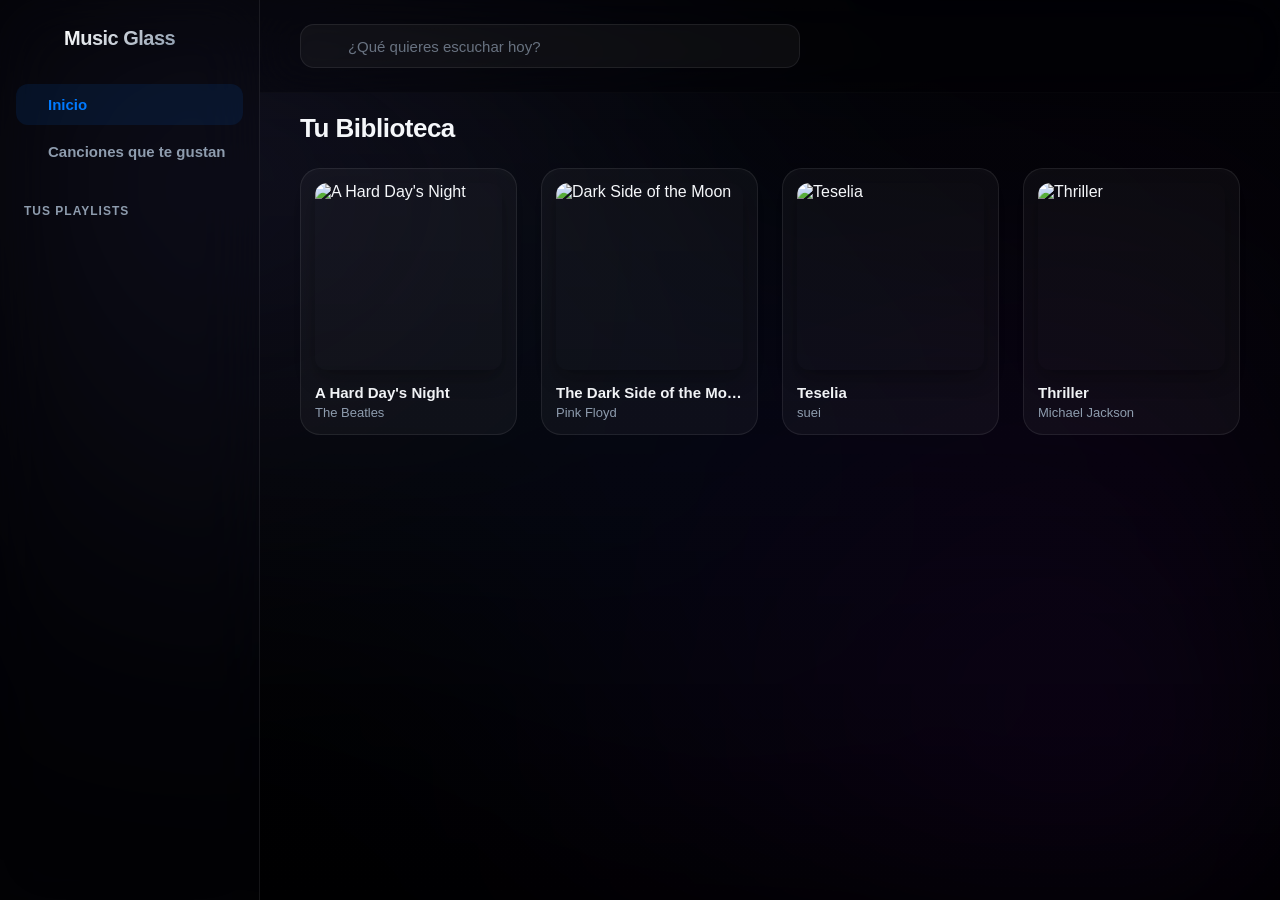
==== reproductor_musica-main/reproductor de musica/index.html @ 0da64d21 "Add files via upload" ====
<!DOCTYPE html>
<html lang="es">
<head>
    <meta charset="UTF-8">
    <meta name="viewport" content="width=device-width, initial-scale=1.0">
    <title>Music Glass - Premium Inmersive Player</title>
    <link rel="stylesheet" href="style.css">
    <script src="https://unpkg.com/lucide@latest"></script>
</head>
<body>

    <div class="mesh-background"></div>

    <div class="app-container">
        
        <aside class="sidebar-left" id="sidebarLeft">
            <div class="sidebar-brand">
                <i data-lucide="disc" class="brand-logo"></i>
                <span class="brand-name">Music Glass</span>
            </div>

            <nav class="sidebar-menu">
                <button class="menu-item active" id="navHome">
                    <i data-lucide="home"></i> <span>Inicio</span>
                </button>
                <button class="menu-item" id="navFavorites">
                    <i data-lucide="heart" class="heart-icon-fixed"></i> <span>Canciones que te gustan</span>
                </button>
            </nav>

            <div class="sidebar-playlists">
                <div class="playlists-header">
                    <span>Tus Playlists</span>
                    <button id="btnCreatePlaylist" title="Crear nueva playlist">
                        <i data-lucide="plus"></i>
                    </button>
                </div>
                <div class="playlists-scroll" id="playlistsDynamicContainer">
                    </div>
            </div>
        </aside>

        <div class="main-content">
            
            <header class="global-header" id="globalHeader">
                <div class="search-container">
                    <i data-lucide="search" class="search-icon"></i>
                    <input type="text" id="globalSearch" placeholder="¿Qué quieres escuchar hoy?" autocomplete="off">
                </div>
            </header>

            <main class="content-wrapper" id="mainLibrary">
                <section class="section-container">
                    <h2 class="section-title">Tu Biblioteca</h2>
                    
                    <div class="album-grid" id="albumGrid">
                        
                        <article class="album-card" onclick="openAlbumView(0)">
                            <div class="card-media-wrapper">
                                <div class="card-media">
                                    <img src="https://i.ytimg.com/vi/5en2JMLA8Z0/maxresdefault.jpg" alt="A Hard Day's Night">
                                    <div class="play-hint"><i data-lucide="play"></i></div>
                                </div>
                                <div class="card-reflection"></div>
                            </div>
                            <div class="card-info">
                                <h3>A Hard Day's Night</h3>
                                <p>The Beatles</p>
                            </div>
                        </article>

                        <article class="album-card" onclick="openAlbumView(1)">
                            <div class="card-media-wrapper">
                                <div class="card-media">
                                    <img src="https://upload.wikimedia.org/wikipedia/en/3/3b/Dark_Side_of_the_Moon.png" alt="Dark Side of the Moon">
                                    <div class="play-hint"><i data-lucide="play"></i></div>
                                </div>
                                <div class="card-reflection"></div>
                            </div>
                            <div class="card-info">
                                <h3>The Dark Side of the Moon</h3>
                                <p>Pink Floyd</p>
                            </div>
                        </article>

                        <article class="album-card" onclick="openAlbumView(2)">
                            <div class="card-media-wrapper">
                                <div class="card-media">
                                    <img src="https://encrypted-tbn0.gstatic.com/images?q=tbn:ANd9GcSshQdcG--1OpDBbvgkGDbICgjP2pIeMGhQ7g&s" alt="Teselia">
                                    <div class="play-hint"><i data-lucide="play"></i></div>
                                </div>
                                <div class="card-reflection"></div>
                            </div>
                            <div class="card-info">
                                <h3>Teselia</h3>
                                <p>suei</p>
                            </div>
                        </article>

                        <article class="album-card" onclick="openAlbumView(3)">
                            <div class="card-media-wrapper">
                                <div class="card-media">
                                    <img src="https://upload.wikimedia.org/wikipedia/en/5/55/Michael_Jackson_-_Thriller.png" alt="Thriller">
                                    <div class="play-hint"><i data-lucide="play"></i></div>
                                </div>
                                <div class="card-reflection"></div>
                            </div>
                            <div class="card-info">
                                <h3>Thriller</h3>
                                <p>Michael Jackson</p>
                            </div>
                        </article>

                    </div>
                </section>
            </main>

            <main class="content-wrapper hidden" id="albumDetailView">
                <button class="back-btn" onclick="closeAlbumView()">
                    <i data-lucide="arrow-left"></i> Volver
                </button>
                
                <section class="album-header-detail">
                    <div class="detail-cover-wrapper">
                        <img id="detailAlbumCover" src="" alt="Album Cover">
                    </div>
                    <div class="album-header-text">
                        <h1 id="detailAlbumTitle">Título del Contenedor</h1>
                        <p id="detailAlbumArtist">Artista o Creador</p>
                    </div>
                </section>

                <section class="tracklist-container">
                    <div class="tracklist-header">
                        <span>#</span>
                        <span>Título</span>
                        <span class="header-album-column">Álbum</span>
                        <span><i data-lucide="clock"></i></span>
                        <span></span> </div>
                    <div id="tracksDynamicList"></div>
                </section>
            </main>

        </div>
    </div>

    <div id="contextMenuContainer" class="context-menu hidden">
        <button class="context-option" id="ctxAddToQueue">
            <i data-lucide="list-music"></i> Agregar a la Cola
        </button>
        <div class="context-divider"></div>
        <div class="context-submenu-title">Añadir a Playlist:</div>
        <div id="ctxPlaylistsList" class="context-playlists-list">
            </div>
    </div>

    <div id="miniPlayer" class="mini-player hidden" onclick="expandFullPlayer()">
        <div class="mini-player-content">
            <img id="miniCover" src="" alt="Cover Mini">
            <div class="mini-metadata">
                <h4 id="miniTitle">Canción</h4>
                <p id="miniArtist">Artista</p>
            </div>
            <div class="mini-controls" onclick="event.stopPropagation()">
                <button class="btn-mini-play" id="btnMiniPlay"><i data-lucide="play"></i></button>
            </div>
        </div>
        <div class="mini-progress-bar">
            <div id="miniProgressFill" class="mini-progress-fill"></div>
        </div>
    </div>

    <section id="playerOverlay" class="player-overlay hidden">
        
        <div class="player-top-bar">
            <button class="minimize-btn" onclick="minimizeFullPlayer()" title="Minimizar">
                <i data-lucide="chevron-down"></i>
            </button>
            <span class="player-view-indicator">Reproduciendo ahora</span>
            <button class="toggle-queue-btn" id="btnToggleQueueSidebar" title="Ver / Ocultar Cola">
                <i data-lucide="list-video"></i>
            </button>
        </div>

        <div class="player-layout">
            
            <div class="player-visual">
                <div class="main-cover-wrapper">
                    <img id="currentCover" src="" alt="Album Art">
                </div>
            </div>

            <div class="player-controls-container">
                <div class="track-metadata">
                    <div class="metadata-text">
                        <h1 id="currentTitle">Título de la canción</h1>
                        <p id="currentArtist">Nombre del Artista</p>
                    </div>
                    <button class="btn-heart-favorite" id="btnMainFavorite" title="Me gusta">
                        <i data-lucide="heart"></i>
                    </button>
                </div>

                <div class="timeline-container-premium">
                    <input type="range" id="timelineScrubber" class="timeline-scrubber-premium" min="0" max="100" value="0">
                    <div class="progress-bar-rail">
                        <div class="progress-bar-fill" id="premiumProgressFill"></div>
                    </div>
                </div>

                <div class="time-stamps">
                    <span id="timeCurrent">0:00</span>
                    <span id="timeTotal">0:00</span>
                </div>

                <div class="main-controls">
                    <button id="btnShuffle" class="btn-icon" title="Aleatorio"><i data-lucide="shuffle"></i></button>
                    <button id="btnPrev" class="btn-icon" title="Anterior"><i data-lucide="skip-back"></i></button>
                    <button id="btnMainPlay" class="btn-play-large" title="Reproducir / Pausar"><i data-lucide="play"></i></button>
                    <button id="btnNext" class="btn-icon" title="Siguiente"><i data-lucide="skip-forward"></i></button>
                    <button id="btnRepeat" class="btn-icon" title="Repetir"><i data-lucide="repeat"></i></button>
                </div>

                <div class="volume-group">
                    <i data-lucide="volume-2" class="vol-icon"></i>
                    <div class="vol-slider-wrapper">
                        <input type="range" id="volSlider" class="vol-slider" min="0" max="100" value="80">
                    </div>
                </div>
            </div>

            <aside class="queue-sidebar" id="queueSidebar">
                <div class="queue-panel">
                    <h3>A continuación</h3>
                    <div id="queueDynamicList" class="queue-list">
                        </div>
                </div>
            </aside>

        </div>
    </section>


    <div id="playlistModal" class="modal-overlay hidden">
    <div class="modal-content">
        <div class="modal-header">
            <h3>Crear Nueva Playlist</h3>
            <button id="btnModalClose" class="btn-close-modal">
                <i data-lucide="x"></i>
            </button>
        </div>
        <div class="modal-body">
            <label for="modalPlaylistName">Nombre de la playlist</label>
            <input type="text" id="modalPlaylistName" placeholder="Ej. Rock para entrenar..." maxlength="32" autocomplete="off">
            <label for="imagenPlaylistInput" style="margin-top: 15px; display: block;">Portada de la Playlist (Opcional)</label>
            <input type="file" id="imagenPlaylistInput" accept="image/*" style="margin-top: 5px;">
        </div>
        <div class="modal-footer">
            <button id="btnModalCancel" class="btn-modal-secondary">Cancelar</button>
            <button id="btnModalConfirm" class="btn-modal-primary">Crear Playlist</button>
            </div>
        </div>
    </div>

    <script>
        lucide.createIcons();
    </script>
    <script type="module" src="js/app.js"></script>
</body>
</html>
---- reproductor_musica-main/reproductor de musica/style.css ----
/* --- VARIABLES Y RESET PREMIUM --- */
:root {
    --bg-dark: #020204;
    --indigo-deep: #0a0a16;
    --purple-soft: #2e0854;
    --blue-accent: #007aff;
    --blue-hover: #3595ff;
    --glass-bg: rgba(255, 255, 255, 0.04);
    --glass-bg-hover: rgba(255, 255, 255, 0.09);
    --glass-border: rgba(255, 255, 255, 0.08);
    --glass-panel: rgba(10, 10, 15, 0.7);
    --text-primary: #f5f7fa;
    --text-secondary: #8e9cae;
    --transition-premium: all 0.5s cubic-bezier(0.16, 1, 0.3, 1);
    --transition-fast: all 0.2s ease;
    --sidebar-width: 260px;
}

* {
    margin: 0;
    padding: 0;
    box-sizing: border-box;
    -webkit-tap-highlight-color: transparent;
}

body {
    background-color: var(--bg-dark);
    font-family: -apple-system, BlinkMacSystemFont, "SF Pro Display", "Segoe UI", Roboto, sans-serif;
    color: var(--text-primary);
    overflow: hidden; /* Evita scrolls dobles extraños */
    min-height: 100vh;
    user-select: none;
}

.hidden {
    display: none !important;
}

/* --- FONDO ANIMADO MESH GRADIENT DEEP --- */
.mesh-background {
    position: fixed;
    top: 0;
    left: 0;
    width: 100vw;
    height: 100vh;
    z-index: -2;
    background: 
        radial-gradient(circle at 15% 15%, rgba(26, 26, 46, 0.9) 0%, transparent 45%),
        radial-gradient(circle at 85% 85%, rgba(46, 8, 84, 0.5) 0%, transparent 50%),
        radial-gradient(circle at 50% 50%, rgba(0, 122, 255, 0.08) 0%, transparent 55%);
    filter: blur(100px);
    animation: backgroundPulse 20s ease-in-out infinite alternate;
}

@keyframes backgroundPulse {
    0% { transform: scale(1) translate(0px, 0px); }
    100% { transform: scale(1.08) translate(10px, -10px); }
}

/* --- INTERFAZ BASE SPLIT (APP CONTAINER) --- */
.app-container {
    display: flex;
    width: 100vw;
    height: 100vh;
    position: relative;
    z-index: 1;
}

/* --- BARRA LATERAL IZQUIERDA --- */
.sidebar-left {
    width: var(--sidebar-width);
    height: 100%;
    background: rgba(4, 4, 8, 0.4);
    border-right: 1px solid var(--glass-border);
    backdrop-filter: blur(30px);
    -webkit-backdrop-filter: blur(30px);
    padding: 24px 16px;
    display: flex;
    flex-direction: column;
    gap: 32px;
    flex-shrink: 0;
}

.sidebar-brand {
    display: flex;
    align-items: center;
    gap: 12px;
    padding-left: 8px;
}

.brand-logo {
    color: var(--blue-accent);
    width: 28px;
    height: 28px;
    animation: spinSlow 12s linear infinite;
}

@keyframes spinSlow {
    from { transform: rotate(0deg); }
    to { transform: rotate(360deg); }
}

.brand-name {
    font-size: 20px;
    font-weight: 700;
    letter-spacing: -0.5px;
    background: linear-gradient(135deg, #fff, var(--text-secondary));
    -webkit-background-clip: text;
    -webkit-text-fill-color: transparent;
}

.sidebar-menu {
    display: flex;
    flex-direction: column;
    gap: 6px;
}

.menu-item {
    background: none;
    border: none;
    color: var(--text-secondary);
    display: flex;
    align-items: center;
    gap: 16px;
    padding: 12px 16px;
    border-radius: 12px;
    font-size: 15px;
    font-weight: 600;
    cursor: pointer;
    text-align: left;
    transition: var(--transition-fast);
    width: 100%;
}

.menu-item:hover {
    color: var(--text-primary);
    background: var(--glass-bg);
}

.menu-item.active {
    color: var(--blue-accent);
    background: rgba(0, 122, 255, 0.1);
}

.heart-icon-fixed {
    transition: var(--transition-fast);
}

.menu-item:hover .heart-icon-fixed {
    color: #ff2d55;
    filter: drop-shadow(0 0 6px #ff2d55);
}

/* Sección Playlist dinámicas */
.sidebar-playlists {
    display: flex;
    flex-direction: column;
    gap: 16px;
    flex: 1;
    overflow: hidden;
}

.playlists-header {
    display: flex;
    align-items: center;
    justify-content: space-between;
    padding: 0 8px;
    font-size: 12px;
    font-weight: 700;
    text-transform: uppercase;
    letter-spacing: 1px;
    color: var(--text-secondary);
}

.playlists-header button {
    background: none;
    border: none;
    color: var(--text-secondary);
    cursor: pointer;
    display: flex;
    align-items: center;
    justify-content: center;
    padding: 4px;
    border-radius: 50%;
    transition: var(--transition-fast);
}

.playlists-header button:hover {
    color: var(--text-primary);
    background: var(--glass-bg);
    transform: scale(1.1);
}

.playlists-scroll {
    display: flex;
    flex-direction: column;
    gap: 4px;
    overflow-y: auto;
    flex: 1;
    padding-right: 4px;
}

.playlists-scroll::-webkit-scrollbar {
    width: 4px;
}

.playlists-scroll::-webkit-scrollbar-thumb {
    background: var(--glass-border);
    border-radius: 4px;
}

.playlist-link {
    background: none;
    border: none;
    color: var(--text-secondary);
    font-size: 14px;
    font-weight: 500;
    display: flex;
    align-items: center;
    gap: 12px;
    padding: 10px 12px;
    border-radius: 8px;
    cursor: pointer;
    text-align: left;
    white-space: nowrap;
    overflow: hidden;
    text-overflow: ellipsis;
    transition: var(--transition-fast);
}

.playlist-link:hover {
    color: var(--text-primary);
    background: rgba(255, 255, 255, 0.03);
}

/* --- ÁREA DE CONTENIDO CENTRAL --- */
.main-content {
    flex: 1;
    height: 100%;
    display: flex;
    flex-direction: column;
    overflow-y: auto;
    background: linear-gradient(to bottom, rgba(10, 10, 20, 0.2), rgba(0, 0, 0, 0.6));
}

.main-content::-webkit-scrollbar {
    width: 8px;
}

.main-content::-webkit-scrollbar-thumb {
    background: var(--glass-border);
    border-radius: 8px;
}

/* Cabecera superior */
.global-header {
    position: sticky;
    top: 0;
    padding: 24px 40px;
    background: rgba(2, 2, 4, 0.3);
    backdrop-filter: blur(25px);
    -webkit-backdrop-filter: blur(25px);
    z-index: 10;
    border-bottom: 1px solid rgba(255, 255, 255, 0.02);
}

.search-container {
    background: var(--glass-bg);
    border: 1px solid var(--glass-border);
    border-radius: 14px;
    display: flex;
    align-items: center;
    padding: 12px 18px;
    max-width: 500px;
    transition: var(--transition-premium);
}

.search-container:focus-within {
    border-color: var(--blue-accent);
    background: rgba(255, 255, 255, 0.07);
    box-shadow: 0 0 20px rgba(0, 122, 255, 0.15);
}

.search-icon {
    color: var(--text-secondary);
    margin-right: 12px;
    width: 18px;
    height: 18px;
}

#globalSearch {
    background: none;
    border: none;
    color: white;
    font-size: 15px;
    width: 100%;
    outline: none;
}

#globalSearch::placeholder {
    color: var(--text-secondary);
    opacity: 0.7;
}

/* Contenedores de vistas */
.content-wrapper {
    padding: 20px 40px 120px 40px; /* Margen inferior extra por el mini player */
    width: 100%;
    max-width: 1400px;
}

.section-title {
    font-size: 26px;
    margin-bottom: 24px;
    font-weight: 800;
    letter-spacing: -0.5px;
}

/* --- GRID Y EFECTOS EMISIVOS / REFLEJOS PREMIUM --- */
.album-grid {
    display: grid;
    grid-template-columns: repeat(auto-fill, minmax(180px, 1fr));
    gap: 24px;
}

.album-card {
    background: var(--glass-bg);
    border: 1px solid var(--glass-border);
    border-radius: 20px;
    padding: 14px;
    cursor: pointer;
    display: flex;
    flex-direction: column;
    position: relative;
    transition: var(--transition-premium);
    perspective: 1000px; /* Habilita entorno 3D básico */
}

.album-card:hover {
    transform: translateY(-6px) scale(1.02);
    background: var(--glass-bg-hover);
    border-color: rgba(255, 255, 255, 0.2);
    box-shadow: 0 15px 35px rgba(0, 0, 0, 0.4);
}

/* Contenedor de medios unificado */
.card-media-wrapper {
    position: relative;
    width: 100%;
    aspect-ratio: 1;
    margin-bottom: 14px;
}

.card-media {
    position: relative;
    border-radius: 12px;
    overflow: hidden;
    width: 100%;
    height: 100%;
    z-index: 2;
    box-shadow: 0 8px 20px rgba(0,0,0,0.3);
    transition: var(--transition-premium);
}

.card-media img {
    width: 100%;
    height: 100%;
    object-fit: cover;
}

/* Efecto Reflejo Espejo Premium inferior */
.card-reflection {
    position: absolute;
    top: 100%;
    left: 5%;
    width: 90%;
    height: 20%;
    background: inherit;
    z-index: 1;
    transform: scaleY(-0.4) translateY(4px);
    filter: blur(6px);
    opacity: 0;
    pointer-events: none;
    transition: var(--transition-premium);
    mask-image: linear-gradient(to bottom, rgba(0,0,0,0.3), transparent);
    -webkit-mask-image: linear-gradient(to bottom, rgba(0,0,0,0.3), transparent);
}

.album-card:hover .card-reflection {
    opacity: 0.5;
    transform: scaleY(-0.4) translateY(12px);
}

/* Sombra Inteligente Emisiva */
.album-card::before {
    content: '';
    position: absolute;
    top: 14px;
    left: 14px;
    right: 14px;
    aspect-ratio: 1;
    background: inherit;
    border-radius: 12px;
    z-index: 0;
    transform: scale(0.92);
    filter: blur(20px);
    opacity: 0;
    transition: var(--transition-premium);
    pointer-events: none;
}

.album-card:hover::before {
    opacity: 0.6;
    transform: scale(0.98) translateY(8px);
}

.play-hint {
    position: absolute;
    bottom: 12px;
    right: 12px;
    background: var(--blue-accent);
    color: white;
    width: 42px;
    height: 42px;
    border-radius: 50%;
    display: flex;
    align-items: center;
    justify-content: center;
    opacity: 0;
    transform: translateY(8px) scale(0.8);
    transition: var(--transition-premium);
    box-shadow: 0 4px 12px rgba(0, 122, 255, 0.4);
}

.play-hint i {
    fill: currentColor;
    width: 18px;
    height: 18px;
}

.album-card:hover .play-hint {
    opacity: 1;
    transform: translateY(0) scale(1);
}

.card-info h3 {
    font-size: 15px;
    font-weight: 600;
    margin-bottom: 4px;
    white-space: nowrap;
    overflow: hidden;
    text-overflow: ellipsis;
    z-index: 2;
}

.card-info p {
    color: var(--text-secondary);
    font-size: 13px;
    white-space: nowrap;
    overflow: hidden;
    text-overflow: ellipsis;
    z-index: 2;
}

/* --- PANTALLA DETALLE Y TRACKLIST PREMIUM --- */
.back-btn {
    background: var(--glass-bg);
    border: 1px solid var(--glass-border);
    color: var(--text-primary);
    padding: 10px 20px;
    border-radius: 24px;
    cursor: pointer;
    display: inline-flex;
    align-items: center;
    gap: 8px;
    font-size: 14px;
    font-weight: 600;
    margin-bottom: 32px;
    transition: var(--transition-fast);
}

.back-btn:hover {
    background: var(--glass-bg-hover);
    border-color: rgba(255,255,255,0.25);
    transform: translateX(-4px);
}

.album-header-detail {
    display: flex;
    align-items: flex-end;
    gap: 32px;
    margin-bottom: 40px;
}

.detail-cover-wrapper {
    position: relative;
    width: 220px;
    height: 220px;
    flex-shrink: 0;
}

.detail-cover-wrapper img {
    width: 100%;
    height: 100%;
    border-radius: 16px;
    box-shadow: 0 20px 40px rgba(0,0,0,0.5);
    object-fit: cover;
}

/* Clon de fondo difuminado para la cabecera del detalle */
.detail-cover-wrapper::after {
    content: '';
    position: absolute;
    top: 10px;
    left: 10px;
    width: 100%;
    height: 100%;
    background: inherit;
    z-index: -1;
    filter: blur(25px);
    opacity: 0.5;
}

.album-header-text h1 {
    font-size: 42px;
    font-weight: 800;
    letter-spacing: -1px;
    margin-bottom: 8px;
    line-height: 1.1;
}

.album-header-text p {
    font-size: 18px;
    color: var(--blue-accent);
    font-weight: 600;
}

/* Filas del Tracklist */
.tracklist-container {
    background: rgba(255, 255, 255, 0.01);
    border-radius: 20px;
    border: 1px solid var(--glass-border);
    padding: 16px;
    backdrop-filter: blur(10px);
}

.tracklist-header, .track-row {
    display: grid;
    grid-template-columns: 40px 1fr 1fr 60px 40px;
    align-items: center;
    padding: 12px 20px;
    border-radius: 12px;
}

.tracklist-header {
    color: var(--text-secondary);
    font-size: 12px;
    font-weight: 700;
    text-transform: uppercase;
    letter-spacing: 1px;
    border-bottom: 1px solid var(--glass-border);
    margin-bottom: 8px;
    padding-bottom: 14px;
}

.track-row {
    cursor: pointer;
    transition: var(--transition-fast);
    border: 1px solid transparent;
}

.track-row:hover {
    background: var(--glass-bg);
}

.track-row.active-track {
    background: rgba(0, 122, 255, 0.12);
    border-color: rgba(0, 122, 255, 0.25);
}

.track-number {
    font-weight: 600;
    color: var(--text-secondary);
    font-size: 14px;
}

.track-row.active-track .track-number {
    color: var(--blue-accent);
}

.track-title {
    font-size: 15px;
    font-weight: 500;
    padding-right: 16px;
    white-space: nowrap;
    overflow: hidden;
    text-overflow: ellipsis;
}

.track-row.active-track .track-title {
    color: var(--blue-accent);
    font-weight: 600;
}

.track-album-inside {
    color: var(--text-secondary);
    font-size: 14px;
    white-space: nowrap;
    overflow: hidden;
    text-overflow: ellipsis;
}

.track-duration {
    color: var(--text-secondary);
    font-size: 14px;
    font-weight: 500;
}

/* Botón tres puntos / Desplegable */
.btn-track-actions {
    background: none;
    border: none;
    color: var(--text-secondary);
    cursor: pointer;
    display: flex;
    align-items: center;
    justify-content: center;
    width: 32px;
    height: 32px;
    border-radius: 50%;
    transition: var(--transition-fast);
}

.btn-track-actions:hover {
    color: var(--text-primary);
    background: rgba(255, 255, 255, 0.08);
}

/* --- MENÚ CONTEXTUAL DESPLEGABLE POP-OVER --- */
.context-menu {
    position: absolute;
    background: rgba(20, 20, 28, 0.85);
    backdrop-filter: blur(25px);
    -webkit-backdrop-filter: blur(25px);
    border: 1px solid var(--glass-border);
    border-radius: 14px;
    padding: 8px;
    width: 220px;
    box-shadow: 0 10px 30px rgba(0,0,0,0.5);
    z-index: 200;
    transform-origin: top right;
    animation: scaleIn 0.2s cubic-bezier(0.16, 1, 0.3, 1);
}

@keyframes scaleIn {
    from { transform: scale(0.95); opacity: 0; }
    to { transform: scale(1); opacity: 1; }
}

.context-option {
    background: none;
    border: none;
    color: var(--text-primary);
    font-size: 14px;
    font-weight: 500;
    width: 100%;
    padding: 10px 12px;
    border-radius: 8px;
    display: flex;
    align-items: center;
    gap: 12px;
    cursor: pointer;
    text-align: left;
    transition: var(--transition-fast);
}

.context-option:hover {
    background: var(--blue-accent);
    color: white;
}

.context-divider {
    height: 1px;
    background: var(--glass-border);
    margin: 6px 4px;
}

.context-submenu-title {
    font-size: 11px;
    font-weight: 700;
    text-transform: uppercase;
    color: var(--text-secondary);
    padding: 6px 12px 4px 12px;
    letter-spacing: 0.5px;
}

.context-playlists-list {
    max-height: 140px;
    overflow-y: auto;
    display: flex;
    flex-direction: column;
    gap: 2px;
}

.context-playlists-list::-webkit-scrollbar {
    width: 3px;
}

.context-playlists-list::-webkit-scrollbar-thumb {
    background: var(--glass-border);
}

/* --- MINI REPRODUCTOR FLOTANTE PREMIUM --- */
.mini-player {
    position: fixed;
    bottom: 24px;
    left: calc(50% + (var(--sidebar-width) / 2)); /* Se centra equilibrando la barra lateral */
    transform: translateX(-50%);
    width: calc(100% - var(--sidebar-width) - 80px);
    max-width: 680px;
    background: rgba(10, 10, 15, 0.7);
    backdrop-filter: blur(30px);
    -webkit-backdrop-filter: blur(30px);
    border: 1px solid var(--glass-border);
    border-radius: 18px;
    box-shadow: 0 12px 40px rgba(0,0,0,0.7);
    cursor: pointer;
    z-index: 90;
    overflow: hidden;
    transition: var(--transition-premium);
}

.mini-player:hover {
    background: rgba(18, 18, 26, 0.8);
    border-color: rgba(255,255,255,0.2);
    transform: translateX(-50%) translateY(-2px);
}

.mini-player-content {
    display: flex;
    align-items: center;
    padding: 12px 20px;
    gap: 16px;
}

#miniCover {
    width: 44px;
    height: 44px;
    border-radius: 8px;
    object-fit: cover;
    box-shadow: 0 4px 10px rgba(0,0,0,0.3);
}

.mini-metadata {
    flex: 1;
    overflow: hidden;
}

#miniTitle {
    font-size: 14px;
    font-weight: 600;
    white-space: nowrap;
    overflow: hidden;
    text-overflow: ellipsis;
    margin-bottom: 2px;
}

#miniArtist {
    font-size: 12px;
    color: var(--text-secondary);
    white-space: nowrap;
    overflow: hidden;
    text-overflow: ellipsis;
}

.mini-controls button {
    background: white;
    color: black;
    border: none;
    width: 38px;
    height: 38px;
    border-radius: 50%;
    display: flex;
    align-items: center;
    justify-content: center;
    cursor: pointer;
    transition: var(--transition-fast);
}

.mini-controls button:hover {
    transform: scale(1.1);
    background: #f0f0f5;
}

.mini-progress-bar {
    width: 100%;
    height: 3px;
    background: rgba(255, 255, 255, 0.08);
}

.mini-progress-fill {
    height: 100%;
    width: 0%;
    background: var(--blue-accent);
}

/* --- REPRODUCTOR INMERSIVO OVERLAY (FULL SCREEN) --- */
.player-overlay {
    position: fixed;
    top: 0;
    left: 0;
    width: 100vw;
    height: 100vh;
    background: rgba(4, 4, 8, 0.5);
    backdrop-filter: blur(50px);
    -webkit-backdrop-filter: blur(50px);
    z-index: 150;
    display: flex;
    flex-direction: column;
    padding: 40px 60px;
    transition: transform 0.6s cubic-bezier(0.16, 1, 0.3, 1);
}

.player-overlay.hidden {
    transform: translateY(100%);
}

/* Barra Superior del Reproductor Fijo */
.player-top-bar {
    display: flex;
    align-items: center;
    justify-content: space-between;
    width: 100%;
    margin-bottom: 20px;
}

.player-top-bar button {
    background: var(--glass-bg);
    border: 1px solid var(--glass-border);
    color: white;
    width: 44px;
    height: 44px;
    border-radius: 50%;
    display: flex;
    align-items: center;
    justify-content: center;
    cursor: pointer;
    transition: var(--transition-fast);
}

.player-top-bar button:hover {
    background: var(--glass-bg-hover);
    transform: scale(1.05);
}

.player-view-indicator {
    font-size: 13px;
    text-transform: uppercase;
    letter-spacing: 2px;
    color: var(--text-secondary);
    font-weight: 700;
}

/* Ajustes dinámicos del Layout Expandido */
.player-layout {
    display: flex;
    align-items: center;
    justify-content: center;
    gap: 64px;
    flex: 1;
    width: 100%;
    max-width: 1200px;
    margin: 0 auto;
    overflow: hidden;
}

/* Bloque Visual (Carátula Izquierda) */
.player-visual {
    flex-shrink: 0;
    display: flex;
    justify-content: center;
}

.main-cover-wrapper {
    width: 380px;
    height: 380px;
    border-radius: 24px;
    overflow: hidden;
    box-shadow: 0 30px 60px rgba(0,0,0,0.6);
    position: relative;
    transition: var(--transition-premium);
}

.main-cover-wrapper img {
    width: 100%;
    height: 100%;
    object-fit: cover;
}

/* Bloque Central de Controles */
.player-controls-container {
    flex: 1;
    max-width: 500px;
    display: flex;
    flex-direction: column;
    justify-content: center;
}

.track-metadata {
    display: flex;
    align-items: center;
    justify-content: space-between;
    gap: 20px;
    margin-bottom: 32px;
}

.metadata-text {
    overflow: hidden;
}

.track-metadata h1 {
    font-size: 32px;
    font-weight: 800;
    letter-spacing: -0.5px;
    margin-bottom: 6px;
    white-space: nowrap;
    overflow: hidden;
    text-overflow: ellipsis;
}

.track-metadata p {
    font-size: 18px;
    color: var(--blue-accent);
    font-weight: 600;
    white-space: nowrap;
    overflow: hidden;
    text-overflow: ellipsis;
}

/* Corazón Interactivo */
.btn-heart-favorite {
    background: none;
    border: none;
    color: var(--text-secondary);
    cursor: pointer;
    transition: var(--transition-fast);
}

.btn-heart-favorite:hover {
    color: #ff2d55;
    transform: scale(1.1);
}

.btn-heart-favorite.is-favorite {
    color: #ff2d55;
    animation: heartBeat 0.35s ease-out;
}

.btn-heart-favorite.is-favorite i {
    fill: currentColor;
}

@keyframes heartBeat {
    0% { transform: scale(1); }
    35% { transform: scale(1.3); }
    70% { transform: scale(0.9); }
    100% { transform: scale(1); }
}

/* --- TIMELINE DE PROGRESO INVISIBLE PREMIUM (OPCIÓN A) --- */
.timeline-container-premium {
    position: relative;
    width: 100%;
    height: 16px;
    display: flex;
    align-items: center;
    cursor: pointer;
}

.progress-bar-rail {
    position: absolute;
    width: 100%;
    height: 4px;
    background: rgba(255, 255, 255, 0.1);
    border-radius: 2px;
    overflow: hidden;
    pointer-events: none;
    transition: height 0.2s ease;
}

.progress-bar-fill {
    height: 100%;
    width: 0%;
    background: var(--blue-accent);
    border-radius: 2px;
}

/* Capturador Range nativo Invisible */
.timeline-scrubber-premium {
    position: absolute;
    width: 100%;
    height: 100%;
    -webkit-appearance: none;
    appearance: none;
    background: transparent;
    cursor: pointer;
    z-index: 5;
    margin: 0;
}

.timeline-scrubber-premium::-webkit-slider-runnable-track {
    width: 100%;
    height: 100%;
    background: transparent;
}

/* Indicador (Punto) que se oculta y aparece en hover */
.timeline-scrubber-premium::-webkit-slider-thumb {
    -webkit-appearance: none;
    appearance: none;
    height: 12px;
    width: 12px;
    border-radius: 50%;
    background: white;
    box-shadow: 0 0 10px rgba(0,122,255,0.8);
    opacity: 0; /* Oculto nativamente */
    transform: scale(0.6);
    transition: transform 0.15s ease, opacity 0.15s ease;
}

/* Dinámicas de Hover sobre la Barra */
.timeline-container-premium:hover .progress-bar-rail {
    height: 6px;
}

.timeline-container-premium:hover .timeline-scrubber-premium::-webkit-slider-thumb {
    opacity: 1;
    transform: scale(1);
}

.time-stamps {
    display: flex;
    justify-content: space-between;
    color: var(--text-secondary);
    font-size: 13px;
    font-weight: 600;
    margin-top: 8px;
}

/* Controles de Acción Principal */
.main-controls {
    display: flex;
    align-items: center;
    justify-content: space-between;
    width: 100%;
    margin-top: 24px;
}

.btn-icon {
    background: none;
    border: none;
    color: var(--text-secondary);
    cursor: pointer;
    width: 40px;
    height: 40px;
    display: flex;
    align-items: center;
    justify-content: center;
    border-radius: 50%;
    transition: var(--transition-fast);
}

.btn-icon:hover {
    color: var(--text-primary);
    background: rgba(255,255,255,0.05);
}

.btn-icon.active-control {
    color: var(--blue-accent) !important;
    filter: drop-shadow(0 0 8px var(--blue-accent));
}

.btn-play-large {
    background: white;
    color: black;
    border: none;
    width: 64px;
    height: 64px;
    border-radius: 50%;
    display: flex;
    align-items: center;
    justify-content: center;
    cursor: pointer;
    transition: var(--transition-premium);
    box-shadow: 0 10px 25px rgba(255,255,255,0.15);
}

.btn-play-large:hover {
    transform: scale(1.08);
    background: #f0f0f5;
}

.btn-play-large i {
    fill: currentColor;
    width: 24px;
    height: 24px;
}

/* Control Volumen Integrado */
.volume-group {
    margin-top: 36px;
    display: flex;
    align-items: center;
    gap: 12px;
    width: fit-content;
    align-self: center;
}

.vol-icon {
    color: var(--text-secondary);
    width: 18px;
    height: 18px;
}

.vol-slider-wrapper {
    width: 0;
    overflow: hidden;
    opacity: 0;
    transition: var(--transition-premium);
}

.volume-group:hover .vol-slider-wrapper {
    width: 100px;
    opacity: 1;
}

.vol-slider {
    -webkit-appearance: none;
    appearance: none;
    width: 100%;
    height: 4px;
    border-radius: 2px;
    background: rgba(255,255,255,0.15);
    outline: none;
    cursor: pointer;
}

.vol-slider::-webkit-slider-thumb {
    -webkit-appearance: none;
    appearance: none;
    width: 10px;
    height: 10px;
    border-radius: 50%;
    background: var(--blue-accent);
}

/* --- PANEL LATERAL DE LA COLA EXPANDIBLE/COLAPSABLE --- */
.queue-sidebar {
    width: 280px;
    height: 380px; /* Acoplado simétricamente con el tamaño de carátula */
    display: flex;
    flex-direction: column;
    transition: var(--transition-premium);
    transform-origin: right center;
}

/* Clase dinámica inyectada desde JS para colapsar suavemente */
.queue-sidebar.collapsed {
    width: 0px;
    opacity: 0;
    margin-left: -64px; /* Cancela el gap */
    pointer-events: none;
}

.queue-panel {
    background: var(--glass-bg);
    border: 1px solid var(--glass-border);
    border-radius: 20px;
    padding: 20px;
    height: 100%;
    display: flex;
    flex-direction: column;
    gap: 16px;
}

.queue-panel h3 {
    font-size: 12px;
    text-transform: uppercase;
    color: var(--text-secondary);
    letter-spacing: 1.5px;
    border-bottom: 1px solid var(--glass-border);
    padding-bottom: 12px;
    font-weight: 700;
}

.queue-list {
    overflow-y: auto;
    display: flex;
    flex-direction: column;
    gap: 8px;
    flex: 1;
    padding-right: 4px;
}

.queue-list::-webkit-scrollbar {
    width: 4px;
}

.queue-list::-webkit-scrollbar-thumb {
    background: var(--glass-border);
    border-radius: 4px;
}

.queue-item {
    display: flex;
    flex-direction: column;
    align-items: flex-start;
    gap: 2px;
    padding: 10px 14px;
    background: rgba(255, 255, 255, 0.01);
    border: 1px solid transparent;
    border-radius: 10px;
    cursor: pointer;
    transition: var(--transition-fast);
}

.queue-item:hover {
    background: var(--glass-bg);
}

.queue-item.queue-active {
    background: rgba(0, 122, 255, 0.1);
    border-color: rgba(0, 122, 255, 0.3);
}

.queue-title {
    font-size: 14px;
    font-weight: 600;
    color: white;
    white-space: nowrap;
    overflow: hidden;
    text-overflow: ellipsis;
    width: 100%;
}

.queue-item.queue-active .queue-title {
    color: var(--blue-accent);
}

.queue-artist {
    font-size: 12px;
    color: var(--text-secondary);
    white-space: nowrap;
    overflow: hidden;
    text-overflow: ellipsis;
    width: 100%;
}

/* --- RESPONSIVIDAD INTEGRADA --- */
@media (max-width: 990px) {
    .player-layout {
        flex-direction: column;
        gap: 32px;
        overflow-y: auto;
        padding-top: 20px;
    }
    .main-cover-wrapper {
        width: 260px;
        height: 260px;
    }
    .queue-sidebar {
        width: 100%;
        max-width: 400px;
        height: 240px;
    }
    .queue-sidebar.collapsed {
        margin-left: 0;
        margin-top: -32px;
    }
}

@media (max-width: 768px) {
    :root {
        --sidebar-width: 70px;
    }
    .brand-name, .menu-item span, .playlists-header, .playlist-link span {
        display: none; /* Colapsa barra lateral a versión compacta de iconos */
    }
    .sidebar-left {
        align-items: center;
        padding: 24px 8px;
    }
    .mini-player {
        width: calc(100% - 100px);
        left: calc(50% + 35px);
    }
    .track-album-inside, .header-album-column {
        display: none; /* Oculta columnas de álbumes en pantallas pequeñas */
    }
    .tracklist-header, .track-row {
        grid-template-columns: 40px 1fr 60px 40px;
    }
    .content-wrapper {
        padding: 20px 20px 120px 20px;
    }
}

/* --- MODAL INTERACTIVO PREMIUM --- */
.modal-overlay {
    position: fixed;
    top: 0;
    left: 0;
    width: 100vw;
    height: 100vh;
    background-color: rgba(0, 0, 0, 0.7);
    backdrop-filter: blur(8px);
    display: flex;
    align-items: center;
    justify-content: center;
    z-index: 2000;
    transition: opacity 0.25s ease;
}

.modal-content {
    background-color: #18181c;
    border: 1px solid rgba(255, 255, 255, 0.08);
    border-radius: 16px;
    width: 100%;
    max-width: 420px;
    padding: 24px;
    box-shadow: 0 20px 40px rgba(0, 0, 0, 0.5);
    animation: scaleUp 0.2s cubic-bezier(0.34, 1.56, 0.64, 1);
}

.modal-header {
    display: flex;
    justify-content: space-between;
    align-items: center;
    margin-bottom: 20px;
}

.modal-header h3 {
    font-size: 18px;
    font-weight: 600;
    color: #ffffff;
}

.btn-close-modal {
    background: none;
    border: none;
    color: #a0a0a8;
    cursor: pointer;
    transition: color 0.2s;
}

.btn-close-modal:hover {
    color: #ffffff;
}

.modal-body {
    margin-bottom: 24px;
}

.modal-body label {
    display: block;
    font-size: 12px;
    text-transform: uppercase;
    letter-spacing: 0.5px;
    color: #a0a0a8;
    margin-bottom: 8px;
}

.modal-body input {
    width: 100%;
    background-color: #24242c;
    border: 1px solid rgba(255, 255, 255, 0.1);
    border-radius: 8px;
    padding: 12px 16px;
    color: #ffffff;
    font-size: 14px;
    outline: none;
    transition: border-color 0.2s;
}

.modal-body input:focus {
    border-color: var(--blue-accent, #3b82f6);
}

.modal-footer {
    display: flex;
    justify-content: flex-end;
    gap: 12px;
}

.btn-modal-secondary {
    background: none;
    border: none;
    color: #ffffff;
    font-size: 14px;
    font-weight: 500;
    padding: 10px 16px;
    cursor: pointer;
    border-radius: 8px;
    transition: background-color 0.2s;
}

.btn-modal-secondary:hover {
    background-color: rgba(255, 255, 255, 0.05);
}

.btn-modal-primary {
    background-color: var(--blue-accent, #3b82f6);
    color: #ffffff;
    border: none;
    font-size: 14px;
    font-weight: 500;
    padding: 10px 20px;
    border-radius: 8px;
    cursor: pointer;
    transition: transform 0.1s, opacity 0.2s;
}

.btn-modal-primary:hover {
    opacity: 0.9;
}

.btn-modal-primary:active {
    transform: scale(0.97);
}

@keyframes scaleUp {
    from { transform: scale(0.95); opacity: 0; }
    to { transform: scale(1); opacity: 1; }
}

/* ==========================================================================
   ESTILOS DE NAVEGACIÓN Y PLAYLISTS (HOVER Y ACTIVO)
   ========================================================================== */

/* Clase base para los ítems de navegación (Home, Favoritos) y tus Playlists dinámicas */
.sidebar-navigation-item, .playlist-link {
    display: flex;
    align-items: center;
    gap: 12px;
    width: 100%;
    padding: 10px 16px;
    background: transparent;
    border: none;
    border-radius: 6px;
    color: #b3b3b3; /* Color gris suave de texto no seleccionado */
    font-size: 14px;
    font-weight: 500;
    cursor: pointer;
    transition: background-color 0.2s ease, color 0.2s ease;
    text-align: left;
}

/* Efecto Hover: Cuando pasas el ratón por encima de cualquier opción */
.sidebar-navigation-item:hover, .playlist-link:hover {
    background-color: rgba(255, 255, 255, 0.1); /* Fondo blanco sutil semi-transparente */
    color: #ffffff; /* El texto se vuelve completamente blanco */
}

/* Estado Activo: Cuando la playlist o sección está seleccionada */
.sidebar-navigation-item.active, .playlist-link.active {
    background-color: rgba(255, 255, 255, 0.15); /* Fondo un poco más brillante */
    color: #1db954; /* Color verde estilo Spotify (puedes cambiarlo por el de tu marca) */
    font-weight: 600;
}

/* Estilo para los iconos de Lucide dentro de los elementos activos */
.sidebar-navigation-item.active i, .playlist-link.active i {
    color: #1db954; /* Asegura que el icono también cambie de color al activarse */
}

/* Asegurar que el contenedor de las playlists no rompa el diseño */
#playlistsContainer {
    display: flex;
    flex-direction: column;
    gap: 4px;
    width: 100%;
    margin-top: 8px;
}
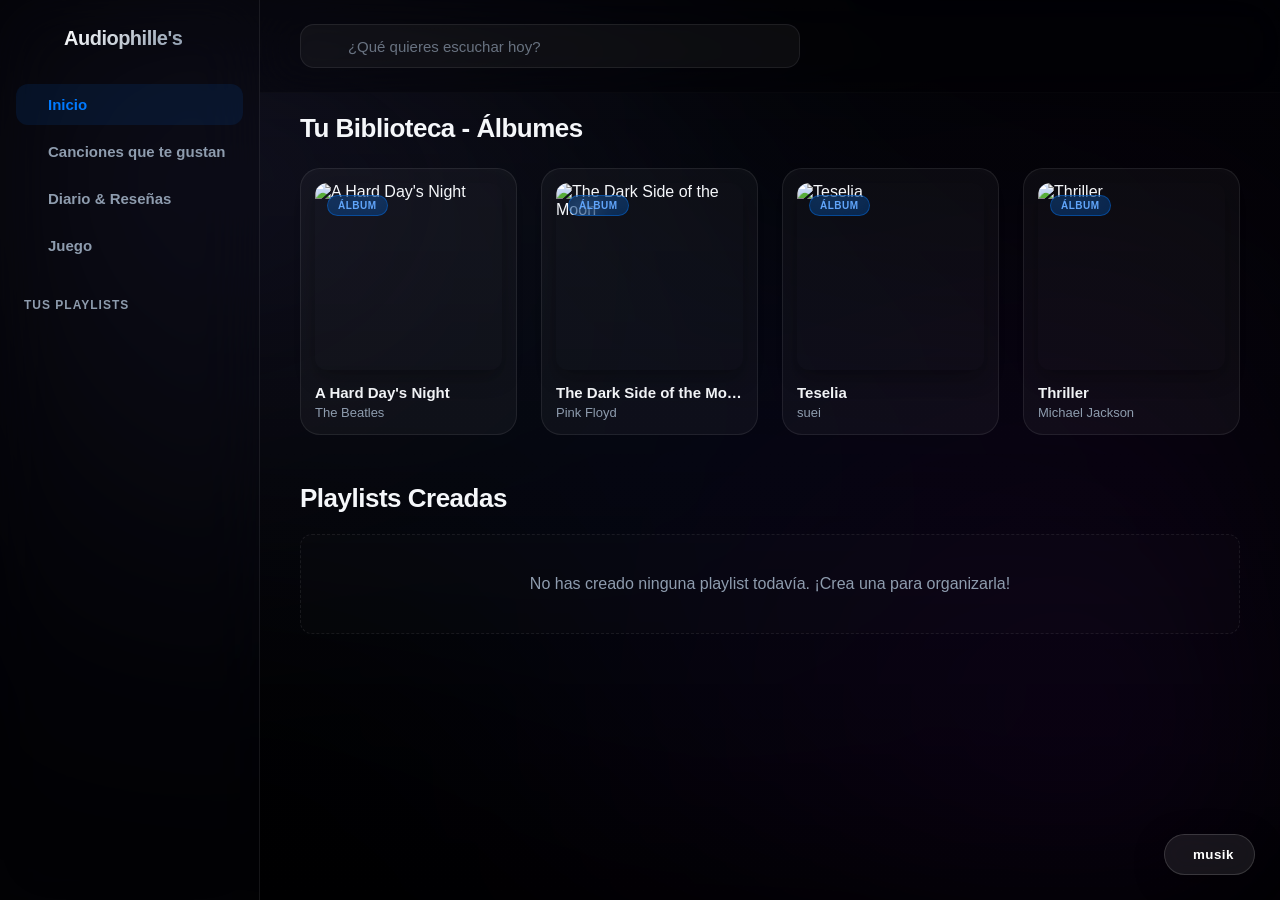
==== commit b6f173ec: "Add files via upload" ====
--- a/reproductor_musica-main/reproductor de musica/index.html
+++ b/reproductor_musica-main/reproductor de musica/index.html
@@ -3,7 +3,7 @@
 <head>
     <meta charset="UTF-8">
     <meta name="viewport" content="width=device-width, initial-scale=1.0">
-    <title>Music Glass - Premium Inmersive Player</title>
+    <title>Audiophille's Player</title>
     <link rel="stylesheet" href="style.css">
     <script src="https://unpkg.com/lucide@latest"></script>
 </head>
@@ -16,7 +16,7 @@
         <aside class="sidebar-left" id="sidebarLeft">
             <div class="sidebar-brand">
                 <i data-lucide="disc" class="brand-logo"></i>
-                <span class="brand-name">Music Glass</span>
+                <span class="brand-name">Audiophille's</span>
             </div>
 
             <nav class="sidebar-menu">
@@ -25,6 +25,12 @@
                 </button>
                 <button class="menu-item" id="navFavorites">
                     <i data-lucide="heart" class="heart-icon-fixed"></i> <span>Canciones que te gustan</span>
+                </button>
+                <button class="menu-item" id="navDiary">
+                    <i data-lucide="book-open" class="diary-icon-fixed"></i> <span>Diario & Reseñas</span>
+                </button>
+                <button class="menu-item" id="navGame">
+                    <i data-lucide="gamepad-2"></i> <span>Juego</span>
                 </button>
             </nav>
 
@@ -36,7 +42,7 @@
                     </button>
                 </div>
                 <div class="playlists-scroll" id="playlistsDynamicContainer">
-                    </div>
+                </div>
             </div>
         </aside>
 
@@ -51,67 +57,15 @@
 
             <main class="content-wrapper" id="mainLibrary">
                 <section class="section-container">
-                    <h2 class="section-title">Tu Biblioteca</h2>
-                    
-                    <div class="album-grid" id="albumGrid">
-                        
-                        <article class="album-card" onclick="openAlbumView(0)">
-                            <div class="card-media-wrapper">
-                                <div class="card-media">
-                                    <img src="https://i.ytimg.com/vi/5en2JMLA8Z0/maxresdefault.jpg" alt="A Hard Day's Night">
-                                    <div class="play-hint"><i data-lucide="play"></i></div>
-                                </div>
-                                <div class="card-reflection"></div>
-                            </div>
-                            <div class="card-info">
-                                <h3>A Hard Day's Night</h3>
-                                <p>The Beatles</p>
-                            </div>
-                        </article>
-
-                        <article class="album-card" onclick="openAlbumView(1)">
-                            <div class="card-media-wrapper">
-                                <div class="card-media">
-                                    <img src="https://upload.wikimedia.org/wikipedia/en/3/3b/Dark_Side_of_the_Moon.png" alt="Dark Side of the Moon">
-                                    <div class="play-hint"><i data-lucide="play"></i></div>
-                                </div>
-                                <div class="card-reflection"></div>
-                            </div>
-                            <div class="card-info">
-                                <h3>The Dark Side of the Moon</h3>
-                                <p>Pink Floyd</p>
-                            </div>
-                        </article>
-
-                        <article class="album-card" onclick="openAlbumView(2)">
-                            <div class="card-media-wrapper">
-                                <div class="card-media">
-                                    <img src="https://encrypted-tbn0.gstatic.com/images?q=tbn:ANd9GcSshQdcG--1OpDBbvgkGDbICgjP2pIeMGhQ7g&s" alt="Teselia">
-                                    <div class="play-hint"><i data-lucide="play"></i></div>
-                                </div>
-                                <div class="card-reflection"></div>
-                            </div>
-                            <div class="card-info">
-                                <h3>Teselia</h3>
-                                <p>suei</p>
-                            </div>
-                        </article>
-
-                        <article class="album-card" onclick="openAlbumView(3)">
-                            <div class="card-media-wrapper">
-                                <div class="card-media">
-                                    <img src="https://upload.wikimedia.org/wikipedia/en/5/55/Michael_Jackson_-_Thriller.png" alt="Thriller">
-                                    <div class="play-hint"><i data-lucide="play"></i></div>
-                                </div>
-                                <div class="card-reflection"></div>
-                            </div>
-                            <div class="card-info">
-                                <h3>Thriller</h3>
-                                <p>Michael Jackson</p>
-                            </div>
-                        </article>
-
-                    </div>
+                    <h2 class="section-title">Tu Biblioteca - Álbumes</h2>
+                    <div class="album-grid" id="albumGrid"></div>
+                </section>
+
+                <section class="section-container mt-48" id="playlistHomeSection">
+                    <div class="playlist-header-row">
+                        <h2 class="section-title no-margin">Playlists Creadas</h2>
+                    </div>
+                    <div class="album-grid" id="playlistsGrid"></div>
                 </section>
             </main>
 
@@ -127,6 +81,14 @@
                     <div class="album-header-text">
                         <h1 id="detailAlbumTitle">Título del Contenedor</h1>
                         <p id="detailAlbumArtist">Artista o Creador</p>
+                        <div class="album-actions-row" id="albumActionsDetailRow">
+                            <button id="btnEditAlbum" class="btn-action-edit">
+                                <i data-lucide="pencil"></i> Editar Álbum
+                            </button>
+                            <button id="btnDeleteAlbum" class="btn-action-delete">
+                                <i data-lucide="trash-2"></i> Eliminar Álbum
+                            </button>
+                        </div>
                     </div>
                 </section>
 
@@ -136,24 +98,149 @@
                         <span>Título</span>
                         <span class="header-album-column">Álbum</span>
                         <span><i data-lucide="clock"></i></span>
-                        <span></span> </div>
+                        <span></span>
+                    </div>
                     <div id="tracksDynamicList"></div>
+                    <div id="playlistAddSongInlineContainer" class="hidden"></div>
                 </section>
             </main>
 
-        </div>
-    </div>
-
+            <main class="content-wrapper hidden" id="diaryView">
+                <section class="section-container">
+                    <div class="diary-header">
+                        <h2 class="section-title diary-no-margin">SongBox. Califica tus canciones</h2>
+                        <span class="diary-badge">
+                            <i data-lucide="star" class="diary-badge-star"></i> Reseñas & Diario Integrado
+                        </span>
+                    </div>
+                    
+                    <div class="diary-layout">
+                        <div class="diary-feed-section">
+                            <div class="diary-stats-card">
+                                <div class="diary-stat-item">
+                                    <div class="diary-stat-number blue-accent" id="statTotalReviews">0</div>
+                                    <div class="diary-stat-label">Reseñas totales</div>
+                                </div>
+                                <div class="diary-stat-divider"></div>
+                                <div class="diary-stat-item">
+                                    <div class="diary-stat-number gold-accent" id="statAvgRating">0.0 ★</div>
+                                    <div class="diary-stat-label">Calificación media</div>
+                                </div>
+                                <div class="diary-stat-divider"></div>
+                                <div class="diary-stat-item diary-stat-max-width">
+                                    <div class="diary-stat-number pink-accent" id="statFavArtist">-</div>
+                                    <div class="diary-stat-label">Artista Preferido</div>
+                                </div>
+                            </div>
+
+                            <div class="diary-list-header">
+                                <div class="diary-list-header-row">
+                                    <h3 class="diary-list-title">Tus Críticas & Historial</h3>
+                                    <div class="diary-sort-group">
+                                        <button id="btnDiarySortRecent" class="diary-sort-btn active">Recientes</button>
+                                        <button id="btnDiarySortRating" class="diary-sort-btn">Súper Valorados</button>
+                                    </div>
+                                </div>
+                                <div class="diary-filter-search-row">
+                                    <div class="diary-search-wrapper">
+                                        <i data-lucide="search" class="diary-search-icon"></i>
+                                        <input type="text" id="diarySearchFilter" placeholder="Buscar por canción o artista..." class="diary-search-input">
+                                    </div>
+                                    <button id="btnDiaryFilterRewatched" class="diary-filter-rewatched-btn">
+                                        <i data-lucide="repeat"></i> Solo Re-escuchadas
+                                    </button>
+                                </div>
+                            </div>
+
+                            <div id="integratedDiaryList" class="diary-items-container"></div>
+                        </div>
+
+                        <div class="diary-composer-section">
+                            <div class="diary-composer-box">
+                                <h3 class="diary-composer-title">
+                                    <i data-lucide="pencil"></i> Añadir al Diario
+                                </h3>
+                                
+                                <div class="diary-field-group">
+                                    <label class="diary-field-label">1. Selecciona una Canción</label>
+                                    <select id="diarySongSelector" class="diary-select-input"></select>
+                                    <button id="btnSetCurrentPlayingToComposer" class="diary-current-playing-btn">
+                                        <i data-lucide="play"></i> Pone la que está sonando ahora
+                                    </button>
+                                </div>
+
+                                <div class="diary-field-group">
+                                    <label class="diary-field-label">2. Calificación (Stars)</label>
+                                    <div class="diary-rating-box">
+                                        <div id="integratedRatingStars" class="diary-stars-input">
+                                            <i data-lucide="star" class="star-i" data-value="1"></i>
+                                            <i data-lucide="star" class="star-i" data-value="2"></i>
+                                            <i data-lucide="star" class="star-i" data-value="3"></i>
+                                            <i data-lucide="star" class="star-i" data-value="4"></i>
+                                            <i data-lucide="star" class="star-i" data-value="5"></i>
+                                        </div>
+                                        <button id="btnDiaryRewatchToggle" class="diary-rewatch-toggle-btn">
+                                            <i data-lucide="repeat-2"></i> Re-escuchada
+                                        </button>
+                                    </div>
+                                </div>
+
+                                <div class="diary-field-group">
+                                    <label class="diary-field-label">3. Tu Reseña / Comentario</label>
+                                    <textarea id="integratedReviewText" placeholder="Cuéntale al mundo por qué esta pieza musical es una obra de arte, o habla sobre su vibra..." class="diary-textarea-input"></textarea>
+                                </div>
+
+                                <button id="btnSaveIntegratedReview" class="btn-modal-primary diary-save-btn">
+                                    <i data-lucide="check"></i> Guardar Entrada de Diario
+                                </button>
+                            </div>
+                        </div>
+                    </div>
+                </section>
+            </main>
+
+            <!-- Vista del Juego (integrada) -->
+            <main class="content-wrapper hidden" id="gameView">
+                <div class="game-container">
+                    <div class="game-header">
+                        <h2>🎮 Adivina la Canción</h2>
+                        <div id="gameScore" class="game-score">Puntuación: 0</div>
+                    </div>
+                    <div class="game-content">
+                        <div class="game-cover-area">
+                            <img id="gameCover" class="game-cover-blur" src="" alt="Portada borrosa">
+                            <div id="gamePlayingIndicator" class="game-playing-indicator" style="display: none;">
+                                <i data-lucide="volume-2"></i>
+                                <span>Sonando...</span>
+                                <div class="wave-bar">
+                                    <div class="wave"></div><div class="wave"></div><div class="wave"></div><div class="wave"></div><div class="wave"></div>
+                                </div>
+                            </div>
+                        </div>
+                        <div class="game-options" id="gameOptions"></div>
+                        <div class="game-controls">
+                            <button id="gameNextBtn" class="game-next-btn">
+                                <i data-lucide="skip-forward"></i> Siguiente
+                            </button>
+                        </div>
+                        <div id="gameMessage" class="game-message"></div>
+                    </div>
+                </div>
+            </main>
+        </div>
+    </div>
+
+    <!-- Context Menu -->
     <div id="contextMenuContainer" class="context-menu hidden">
         <button class="context-option" id="ctxAddToQueue">
             <i data-lucide="list-music"></i> Agregar a la Cola
         </button>
         <div class="context-divider"></div>
         <div class="context-submenu-title">Añadir a Playlist:</div>
-        <div id="ctxPlaylistsList" class="context-playlists-list">
-            </div>
-    </div>
-
+        <div id="ctxPlaylistsList" class="context-playlists-list"></div>
+    </div>
+
+    <!-- Mini Player -->
     <div id="miniPlayer" class="mini-player hidden" onclick="expandFullPlayer()">
         <div class="mini-player-content">
             <img id="miniCover" src="" alt="Cover Mini">
@@ -170,26 +257,29 @@
         </div>
     </div>
 
+    <!-- Full Player Overlay -->
     <section id="playerOverlay" class="player-overlay hidden">
-        
         <div class="player-top-bar">
             <button class="minimize-btn" onclick="minimizeFullPlayer()" title="Minimizar">
                 <i data-lucide="chevron-down"></i>
             </button>
             <span class="player-view-indicator">Reproduciendo ahora</span>
-            <button class="toggle-queue-btn" id="btnToggleQueueSidebar" title="Ver / Ocultar Cola">
-                <i data-lucide="list-video"></i>
-            </button>
+            <div class="player-top-tools">
+                <button class="toggle-queue-btn equalizer-btn" id="btnToggleEqualizer" title="Ecualizador">
+                    <i data-lucide="sliders"></i>
+                </button>
+                <button class="toggle-queue-btn" id="btnToggleQueueSidebar" title="Ver / Ocultar Cola">
+                    <i data-lucide="list-video"></i>
+                </button>
+            </div>
         </div>
 
         <div class="player-layout">
-            
             <div class="player-visual">
                 <div class="main-cover-wrapper">
                     <img id="currentCover" src="" alt="Album Art">
                 </div>
             </div>
-
             <div class="player-controls-container">
                 <div class="track-metadata">
                     <div class="metadata-text">
@@ -200,19 +290,16 @@
                         <i data-lucide="heart"></i>
                     </button>
                 </div>
-
                 <div class="timeline-container-premium">
                     <input type="range" id="timelineScrubber" class="timeline-scrubber-premium" min="0" max="100" value="0">
                     <div class="progress-bar-rail">
                         <div class="progress-bar-fill" id="premiumProgressFill"></div>
                     </div>
                 </div>
-
                 <div class="time-stamps">
                     <span id="timeCurrent">0:00</span>
                     <span id="timeTotal">0:00</span>
                 </div>
-
                 <div class="main-controls">
                     <button id="btnShuffle" class="btn-icon" title="Aleatorio"><i data-lucide="shuffle"></i></button>
                     <button id="btnPrev" class="btn-icon" title="Anterior"><i data-lucide="skip-back"></i></button>
@@ -220,7 +307,6 @@
                     <button id="btnNext" class="btn-icon" title="Siguiente"><i data-lucide="skip-forward"></i></button>
                     <button id="btnRepeat" class="btn-icon" title="Repetir"><i data-lucide="repeat"></i></button>
                 </div>
-
                 <div class="volume-group">
                     <i data-lucide="volume-2" class="vol-icon"></i>
                     <div class="vol-slider-wrapper">
@@ -232,39 +318,184 @@
             <aside class="queue-sidebar" id="queueSidebar">
                 <div class="queue-panel">
                     <h3>A continuación</h3>
-                    <div id="queueDynamicList" class="queue-list">
-                        </div>
+                    <div id="queueDynamicList" class="queue-list"></div>
                 </div>
             </aside>
 
+            <aside class="queue-sidebar collapsed" id="equalizerSidebar">
+                <div class="queue-panel">
+                    <div class="eq-panel-meta">
+                        <h3 class="eq-title">Ecualizador Pro</h3>
+                        <button id="btnResetEqualizer" class="btn-eq-reset">Reset</button>
+                    </div>
+                    <div class="eq-sliders-container">
+                        <div class="eq-panel-row">
+                            <div class="eq-panel-label-group">
+                                <span class="eq-label-text"><i data-lucide="music"></i> Bajos</span>
+                                <span id="lblEqBass" class="eq-value-text">0 dB</span>
+                            </div>
+                            <input type="range" id="eqBass" class="eq-slider-input" min="-12" max="12" value="0" step="1">
+                        </div>
+                        <div class="eq-panel-row">
+                            <div class="eq-panel-label-group">
+                                <span class="eq-label-text"><i data-lucide="mic"></i> Voz / Cantante</span>
+                                <span id="lblEqVocals" class="eq-value-text">0 dB</span>
+                            </div>
+                            <input type="range" id="eqVocals" class="eq-slider-input" min="-12" max="12" value="0" step="1">
+                        </div>
+                        <div class="eq-panel-row">
+                            <div class="eq-panel-label-group">
+                                <span class="eq-label-text"><i data-lucide="guitar"></i> Instrumental</span>
+                                <span id="lblEqTreble" class="eq-value-text">0 dB</span>
+                            </div>
+                            <input type="range" id="eqTreble" class="eq-slider-input" min="-12" max="12" value="0" step="1">
+                        </div>
+                    </div>
+                </div>
+            </aside>
         </div>
     </section>
 
+    <!-- Modales -->
+    <div id="editAlbumModal" class="modal-overlay hidden">
+        <div class="modal-content modal-content-medium">
+            <div class="modal-header">
+                <h3 id="editModalHeaderTitle">Editar Álbum</h3>
+                <button id="btnEditAlbumClose" class="btn-close-modal"><i data-lucide="x"></i></button>
+            </div>
+            <div class="modal-body modal-body-scrollable">
+                <label for="editAlbumTitleInput" id="lblEditAlbumTitle">Título del Álbum</label>
+                <input type="text" id="editAlbumTitleInput" placeholder="Ej. Discovery..." class="modal-input modal-input-compact" maxlength="64" autocomplete="off">
+                <div id="editAlbumArtistGroup">
+                    <label for="editAlbumArtistInput">Artista</label>
+                    <input type="text" id="editAlbumArtistInput" placeholder="Ej. Daft Punk..." class="modal-input modal-input-compact" maxlength="64" autocomplete="off">
+                </div>
+                <label for="editAlbumCoverInput">URL de Portada / Imagen</label>
+                <div class="modal-input-row">
+                    <input type="text" id="editAlbumCoverInput" placeholder="https://images.unsplash.com/..." class="modal-input modal-input-row-flex" autocomplete="off">
+                    <input type="file" id="editAlbumCoverFileInput" accept="image/*" style="display: none;">
+                    <button id="btnEditUploadCover" class="btn-modal-secondary btn-modal-upload-cover">Subir Imagen</button>
+                </div>
+                <label class="modal-label-block">Canciones del Álbum</label>
+                <div id="editAlbumSongsContainer" class="songs-container-box"></div>
+                <div class="add-song-btn-container">
+                    <button id="btnEditAlbumAddSong" class="btn-modal-secondary btn-add-song-dashed">
+                        <i data-lucide="plus"></i> Añadir Pista (.mp3, .wav)
+                    </button>
+                    <input type="file" id="editAlbumAddSongFileInput" accept="audio/*" style="display: none;">
+                </div>
+            </div>
+            <div class="modal-footer modal-footer-divided">
+                <button id="btnEditAlbumCancel" class="btn-modal-secondary">Cancelar</button>
+                <button id="btnEditAlbumConfirm" class="btn-modal-primary">Guardar Cambios</button>
+            </div>
+        </div>
+    </div>
 
     <div id="playlistModal" class="modal-overlay hidden">
-    <div class="modal-content">
-        <div class="modal-header">
-            <h3>Crear Nueva Playlist</h3>
-            <button id="btnModalClose" class="btn-close-modal">
-                <i data-lucide="x"></i>
-            </button>
-        </div>
-        <div class="modal-body">
-            <label for="modalPlaylistName">Nombre de la playlist</label>
-            <input type="text" id="modalPlaylistName" placeholder="Ej. Rock para entrenar..." maxlength="32" autocomplete="off">
-            <label for="imagenPlaylistInput" style="margin-top: 15px; display: block;">Portada de la Playlist (Opcional)</label>
-            <input type="file" id="imagenPlaylistInput" accept="image/*" style="margin-top: 5px;">
-        </div>
-        <div class="modal-footer">
-            <button id="btnModalCancel" class="btn-modal-secondary">Cancelar</button>
-            <button id="btnModalConfirm" class="btn-modal-primary">Crear Playlist</button>
-            </div>
-        </div>
+        <div class="modal-content">
+            <div class="modal-header">
+                <h3>Crear Nueva Playlist</h3>
+                <button id="btnModalClose" class="btn-close-modal"><i data-lucide="x"></i></button>
+            </div>
+            <div class="modal-body">
+                <label for="modalPlaylistName">Nombre de la playlist</label>
+                <input type="text" id="modalPlaylistName" placeholder="Ej. Rock para entrenar..." maxlength="32" autocomplete="off">
+                <label for="imagenPlaylistInput" class="modal-label-block">Portada de la Playlist (Opcional)</label>
+                <input type="file" id="imagenPlaylistInput" accept="image/*" class="modal-file-input">
+            </div>
+            <div class="modal-footer">
+                <button id="btnModalCancel" class="btn-modal-secondary">Cancelar</button>
+                <button id="btnModalConfirm" class="btn-modal-primary">Crear Playlist</button>
+            </div>
+        </div>
+    </div>
+
+    <div id="editReviewModal" class="modal-overlay hidden edit-review-modal-overlay">
+        <div class="modal-content edit-review-modal-content">
+            <div class="modal-header">
+                <h3 class="edit-review-header-title"><i data-lucide="pencil" class="edit-review-header-icon"></i> Editar Crítica</h3>
+                <button id="btnEditReviewClose" class="btn-close-modal"><i data-lucide="x"></i></button>
+            </div>
+            <div class="modal-body edit-review-body">
+                <div class="edit-review-track-card">
+                    <img id="editReviewTrackCover" src="" class="edit-review-track-cover">
+                    <div>
+                        <h4 id="editReviewTrackTitle" class="edit-review-track-title"></h4>
+                        <p id="editReviewTrackArtist" class="edit-review-track-artist"></p>
+                    </div>
+                </div>
+                <div class="edit-review-field">
+                    <label class="edit-review-label">Calificación (Stars)</label>
+                    <div class="edit-review-rating-bar">
+                        <div id="editReviewStars" class="edit-review-stars-container">
+                            <i data-lucide="star" class="star-edit" data-value="1"></i>
+                            <i data-lucide="star" class="star-edit" data-value="2"></i>
+                            <i data-lucide="star" class="star-edit" data-value="3"></i>
+                            <i data-lucide="star" class="star-edit" data-value="4"></i>
+                            <i data-lucide="star" class="star-edit" data-value="5"></i>
+                        </div>
+                        <button id="btnEditReviewRewatchToggle" class="edit-review-rewatch-btn">
+                            <i data-lucide="repeat-2"></i> Re-escuchada
+                        </button>
+                    </div>
+                </div>
+                <div class="edit-review-field">
+                    <label class="edit-review-label">Tu Reseña / Comentario</label>
+                    <textarea id="editReviewTextarea" class="edit-review-textarea"></textarea>
+                </div>
+            </div>
+            <div class="modal-footer edit-review-footer">
+                <button id="btnEditReviewCancel" class="btn-modal-secondary">Cancelar</button>
+                <button id="btnEditReviewConfirm" class="btn-modal-primary edit-review-confirm-btn">
+                    <i data-lucide="check"></i> Guardar Cambios
+                </button>
+            </div>
+        </div>
+    </div>
+
+    <!-- Asistente musik -->
+    <div class="musik-container">
+        <div id="musikChatWindow" class="musik-chat-window musik-hidden">
+            <div class="musik-chat-header">
+                <div class="musik-avatar-info">
+                    <i data-lucide="sparkles" class="musik-icon-spark"></i>
+                    <div>
+                        <h4>musik</h4>
+                        <span class="musik-status">En línea y listo</span>
+                    </div>
+                </div>
+                <div class="chat-header-buttons">
+                    <button id="btnExpandMusik" class="chat-expand-btn" title="Expandir chat/Contraer">
+                        <i data-lucide="maximize-2"></i>
+                    </button>
+                    <button id="btnMinimizeMusik" class="chat-minimize-btn" title="Minimizar">
+                        <i data-lucide="chevron-down"></i>
+                    </button>
+                </div>
+            </div>
+            <div id="musikChatMessages" class="musik-chat-messages">
+                <div class="msg-bot">¡Hola! Soy <b>musik</b>, tu asistente de IA. Pídeme cosas como: <i>"Crea el álbum Discovery de Daft Punk"</i>.</div>
+            </div>
+            <div class="musik-chat-input-area">
+                <input type="file" id="musikFileInput" accept="audio/*,image/*" style="display: none;">
+                <button id="btnMusikImport" title="Importar música local" class="musik-import-btn">
+                    <i data-lucide="paperclip" class="musik-import-btn-icon"></i>
+                </button>
+                <input type="text" id="musikInput" placeholder="Escribe un comando o adjunta música..." autocomplete="off">
+                <button id="btnMusikSend"><i data-lucide="send"></i></button>
+            </div>
+        </div>
+        <button id="btnMusikTrigger" class="musik-trigger-btn" title="Hablar con musik">
+            <i data-lucide="sparkles" class="musik-btn-icon"></i>
+            <span class="musik-btn-text">musik</span>
+        </button>
     </div>
 
     <script>
         lucide.createIcons();
     </script>
     <script type="module" src="js/app.js"></script>
+    <script src="https://cdn.jsdelivr.net/npm/canvas-confetti@1"></script>
 </body>
 </html>
--- a/reproductor_musica-main/reproductor de musica/style.css
+++ b/reproductor_musica-main/reproductor de musica/style.css
@@ -27,7 +27,7 @@
     background-color: var(--bg-dark);
     font-family: -apple-system, BlinkMacSystemFont, "SF Pro Display", "Segoe UI", Roboto, sans-serif;
     color: var(--text-primary);
-    overflow: hidden; /* Evita scrolls dobles extraños */
+    overflow: hidden;
     min-height: 100vh;
     user-select: none;
 }
@@ -304,7 +304,7 @@
 
 /* Contenedores de vistas */
 .content-wrapper {
-    padding: 20px 40px 120px 40px; /* Margen inferior extra por el mini player */
+    padding: 20px 40px 120px 40px;
     width: 100%;
     max-width: 1400px;
 }
@@ -333,7 +333,7 @@
     flex-direction: column;
     position: relative;
     transition: var(--transition-premium);
-    perspective: 1000px; /* Habilita entorno 3D básico */
+    perspective: 1000px;
 }
 
 .album-card:hover {
@@ -343,7 +343,6 @@
     box-shadow: 0 15px 35px rgba(0, 0, 0, 0.4);
 }
 
-/* Contenedor de medios unificado */
 .card-media-wrapper {
     position: relative;
     width: 100%;
@@ -368,7 +367,6 @@
     object-fit: cover;
 }
 
-/* Efecto Reflejo Espejo Premium inferior */
 .card-reflection {
     position: absolute;
     top: 100%;
@@ -391,7 +389,6 @@
     transform: scaleY(-0.4) translateY(12px);
 }
 
-/* Sombra Inteligente Emisiva */
 .album-card::before {
     content: '';
     position: absolute;
@@ -507,7 +504,6 @@
     object-fit: cover;
 }
 
-/* Clon de fondo difuminado para la cabecera del detalle */
 .detail-cover-wrapper::after {
     content: '';
     position: absolute;
@@ -535,7 +531,6 @@
     font-weight: 600;
 }
 
-/* Filas del Tracklist */
 .tracklist-container {
     background: rgba(255, 255, 255, 0.01);
     border-radius: 20px;
@@ -616,7 +611,6 @@
     font-weight: 500;
 }
 
-/* Botón tres puntos / Desplegable */
 .btn-track-actions {
     background: none;
     border: none;
@@ -714,7 +708,7 @@
 .mini-player {
     position: fixed;
     bottom: 24px;
-    left: calc(50% + (var(--sidebar-width) / 2)); /* Se centra equilibrando la barra lateral */
+    left: calc(50% + (var(--sidebar-width) / 2));
     transform: translateX(-50%);
     width: calc(100% - var(--sidebar-width) - 80px);
     max-width: 680px;
@@ -825,7 +819,6 @@
     transform: translateY(100%);
 }
 
-/* Barra Superior del Reproductor Fijo */
 .player-top-bar {
     display: flex;
     align-items: center;
@@ -861,7 +854,6 @@
     font-weight: 700;
 }
 
-/* Ajustes dinámicos del Layout Expandido */
 .player-layout {
     display: flex;
     align-items: center;
@@ -874,7 +866,6 @@
     overflow: hidden;
 }
 
-/* Bloque Visual (Carátula Izquierda) */
 .player-visual {
     flex-shrink: 0;
     display: flex;
@@ -897,7 +888,6 @@
     object-fit: cover;
 }
 
-/* Bloque Central de Controles */
 .player-controls-container {
     flex: 1;
     max-width: 500px;
@@ -937,7 +927,6 @@
     text-overflow: ellipsis;
 }
 
-/* Corazón Interactivo */
 .btn-heart-favorite {
     background: none;
     border: none;
@@ -967,7 +956,6 @@
     100% { transform: scale(1); }
 }
 
-/* --- TIMELINE DE PROGRESO INVISIBLE PREMIUM (OPCIÓN A) --- */
 .timeline-container-premium {
     position: relative;
     width: 100%;
@@ -995,7 +983,6 @@
     border-radius: 2px;
 }
 
-/* Capturador Range nativo Invisible */
 .timeline-scrubber-premium {
     position: absolute;
     width: 100%;
@@ -1014,7 +1001,6 @@
     background: transparent;
 }
 
-/* Indicador (Punto) que se oculta y aparece en hover */
 .timeline-scrubber-premium::-webkit-slider-thumb {
     -webkit-appearance: none;
     appearance: none;
@@ -1023,12 +1009,11 @@
     border-radius: 50%;
     background: white;
     box-shadow: 0 0 10px rgba(0,122,255,0.8);
-    opacity: 0; /* Oculto nativamente */
+    opacity: 0;
     transform: scale(0.6);
     transition: transform 0.15s ease, opacity 0.15s ease;
 }
 
-/* Dinámicas de Hover sobre la Barra */
 .timeline-container-premium:hover .progress-bar-rail {
     height: 6px;
 }
@@ -1047,7 +1032,6 @@
     margin-top: 8px;
 }
 
-/* Controles de Acción Principal */
 .main-controls {
     display: flex;
     align-items: center;
@@ -1106,7 +1090,6 @@
     height: 24px;
 }
 
-/* Control Volumen Integrado */
 .volume-group {
     margin-top: 36px;
     display: flex;
@@ -1157,18 +1140,17 @@
 /* --- PANEL LATERAL DE LA COLA EXPANDIBLE/COLAPSABLE --- */
 .queue-sidebar {
     width: 280px;
-    height: 380px; /* Acoplado simétricamente con el tamaño de carátula */
+    height: 380px;
     display: flex;
     flex-direction: column;
     transition: var(--transition-premium);
     transform-origin: right center;
 }
 
-/* Clase dinámica inyectada desde JS para colapsar suavemente */
 .queue-sidebar.collapsed {
     width: 0px;
     opacity: 0;
-    margin-left: -64px; /* Cancela el gap */
+    margin-left: -64px;
     pointer-events: none;
 }
 
@@ -1260,13 +1242,13 @@
 @media (max-width: 990px) {
     .player-layout {
         flex-direction: column;
-        gap: 32px;
+        gap: 24px;
         overflow-y: auto;
-        padding-top: 20px;
+        padding-top: 10px;
     }
     .main-cover-wrapper {
-        width: 260px;
-        height: 260px;
+        width: 240px;
+        height: 240px;
     }
     .queue-sidebar {
         width: 100%;
@@ -1277,6 +1259,9 @@
         margin-left: 0;
         margin-top: -32px;
     }
+    .player-overlay {
+        padding: 24px 20px;
+    }
 }
 
 @media (max-width: 768px) {
@@ -1284,24 +1269,122 @@
         --sidebar-width: 70px;
     }
     .brand-name, .menu-item span, .playlists-header, .playlist-link span {
-        display: none; /* Colapsa barra lateral a versión compacta de iconos */
+        display: none;
     }
     .sidebar-left {
         align-items: center;
         padding: 24px 8px;
     }
+    .menu-item {
+        justify-content: center;
+        padding: 14px;
+    }
+    .playlist-link {
+        justify-content: center;
+        padding: 14px;
+    }
     .mini-player {
         width: calc(100% - 100px);
         left: calc(50% + 35px);
     }
     .track-album-inside, .header-album-column {
-        display: none; /* Oculta columnas de álbumes en pantallas pequeñas */
+        display: none;
     }
     .tracklist-header, .track-row {
         grid-template-columns: 40px 1fr 60px 40px;
+        padding: 12px 10px;
     }
     .content-wrapper {
-        padding: 20px 20px 120px 20px;
+        padding: 16px 16px 120px 16px;
+    }
+    .global-header {
+        padding: 16px 20px;
+    }
+    .album-header-detail {
+        flex-direction: column;
+        align-items: center;
+        text-align: center;
+        gap: 16px;
+        margin-bottom: 24px;
+    }
+    .detail-cover-wrapper {
+        width: 180px;
+        height: 180px;
+    }
+    .album-header-text h1 {
+        font-size: 28px;
+    }
+    .album-actions-row {
+        justify-content: center;
+    }
+}
+
+@media (max-width: 480px) {
+    :root {
+        --sidebar-width: 60px;
+    }
+    .mini-player {
+        width: calc(100% - 24px);
+        left: 50%;
+        transform: translateX(-50%);
+        bottom: 12px;
+    }
+    .mini-player:hover {
+        transform: translateX(-50%) translateY(-2px);
+    }
+    .content-wrapper {
+        padding: 10px 10px 120px 10px;
+    }
+    .global-header {
+        padding: 12px 14px;
+    }
+    .album-grid {
+        grid-template-columns: repeat(auto-fill, minmax(130px, 1fr));
+        gap: 16px;
+    }
+    .album-card {
+        padding: 10px;
+        border-radius: 14px;
+    }
+    .tracklist-header, .track-row {
+        grid-template-columns: 30px 1fr 50px 30px;
+        padding: 10px 8px;
+        font-size: 13px;
+    }
+    .track-title {
+        font-size: 13px;
+        padding-right: 8px;
+    }
+    .track-number {
+        font-size: 12px;
+    }
+    .track-duration {
+        font-size: 12px;
+    }
+    .player-overlay {
+        padding: 20px 16px;
+    }
+    .track-metadata h1 {
+        font-size: 22px;
+    }
+    .track-metadata p {
+        font-size: 15px;
+    }
+    .main-cover-wrapper {
+        width: 200px;
+        height: 200px;
+    }
+    .main-controls {
+        margin-top: 16px;
+    }
+    .btn-play-large {
+        width: 56px;
+        height: 56px;
+    }
+    .musik-chat-window {
+        width: calc(100vw - 32px);
+        height: 400px;
+        right: -10px;
     }
 }
 
@@ -1436,8 +1519,6 @@
 /* ==========================================================================
    ESTILOS DE NAVEGACIÓN Y PLAYLISTS (HOVER Y ACTIVO)
    ========================================================================== */
-
-/* Clase base para los ítems de navegación (Home, Favoritos) y tus Playlists dinámicas */
 .sidebar-navigation-item, .playlist-link {
     display: flex;
     align-items: center;
@@ -1447,7 +1528,7 @@
     background: transparent;
     border: none;
     border-radius: 6px;
-    color: #b3b3b3; /* Color gris suave de texto no seleccionado */
+    color: #b3b3b3;
     font-size: 14px;
     font-weight: 500;
     cursor: pointer;
@@ -1455,29 +1536,1683 @@
     text-align: left;
 }
 
-/* Efecto Hover: Cuando pasas el ratón por encima de cualquier opción */
 .sidebar-navigation-item:hover, .playlist-link:hover {
-    background-color: rgba(255, 255, 255, 0.1); /* Fondo blanco sutil semi-transparente */
-    color: #ffffff; /* El texto se vuelve completamente blanco */
-}
-
-/* Estado Activo: Cuando la playlist o sección está seleccionada */
+    background-color: rgba(255, 255, 255, 0.1);
+    color: #ffffff;
+}
+
 .sidebar-navigation-item.active, .playlist-link.active {
-    background-color: rgba(255, 255, 255, 0.15); /* Fondo un poco más brillante */
-    color: #1db954; /* Color verde estilo Spotify (puedes cambiarlo por el de tu marca) */
+    background-color: rgba(255, 255, 255, 0.15);
+    color: #1a7aff;
     font-weight: 600;
 }
 
-/* Estilo para los iconos de Lucide dentro de los elementos activos */
 .sidebar-navigation-item.active i, .playlist-link.active i {
-    color: #1db954; /* Asegura que el icono también cambie de color al activarse */
-}
-
-/* Asegurar que el contenedor de las playlists no rompa el diseño */
+    color: #1a7aff;
+}
+
 #playlistsContainer {
     display: flex;
     flex-direction: column;
     gap: 4px;
     width: 100%;
     margin-top: 8px;
+}
+
+/* --- ESTILOS PARA ASISTENTE IA: musik --- */
+.musik-container {
+    position: fixed;
+    bottom: 25px;
+    right: 25px;
+    z-index: 9999;
+    font-family: system-ui, -apple-system, sans-serif;
+}
+
+.musik-trigger-btn {
+    display: flex;
+    align-items: center;
+    gap: 8px;
+    background: rgba(255, 255, 255, 0.08);
+    backdrop-filter: blur(12px);
+    -webkit-backdrop-filter: blur(12px);
+    border: 1px solid rgba(255, 255, 255, 0.15);
+    padding: 12px 20px;
+    border-radius: 30px;
+    color: #fff;
+    cursor: pointer;
+    box-shadow: 0 8px 32px 0 rgba(0, 0, 0, 0.3);
+    transition: all 0.3s ease;
+}
+
+.musik-trigger-btn:hover {
+    background: rgba(255, 255, 255, 0.15);
+    transform: translateY(-2px);
+    box-shadow: 0 12px 40px 0 rgba(255, 255, 255, 0.05);
+}
+
+.musik-icon-spark, .musik-btn-icon {
+    color: #a855f7;
+}
+
+.musik-btn-text {
+    font-weight: 600;
+    letter-spacing: 0.5px;
+}
+
+.musik-chat-window {
+    position: absolute;
+    bottom: 65px;
+    right: 0;
+    width: 340px;
+    height: 450px;
+    background: rgba(15, 15, 20, 0.75);
+    backdrop-filter: blur(25px);
+    -webkit-backdrop-filter: blur(25px);
+    border: 1px solid rgba(255, 255, 255, 0.1);
+    border-radius: 20px;
+    display: flex;
+    flex-direction: column;
+    overflow: hidden;
+    box-shadow: 0 15px 45px rgba(0, 0, 0, 0.5);
+    transition: opacity 0.3s ease, transform 0.3s ease;
+    transform-origin: bottom right;
+}
+
+.musik-hidden {
+    opacity: 0;
+    pointer-events: none;
+    transform: scale(0.8) translateY(20px);
+}
+
+.musik-chat-header {
+    background: rgba(255, 255, 255, 0.03);
+    padding: 15px;
+    border-bottom: 1px solid rgba(255, 255, 255, 0.08);
+    display: flex;
+    justify-content: space-between;
+    align-items: center;
+}
+
+.musik-avatar-info {
+    display: flex;
+    align-items: center;
+    gap: 10px;
+}
+
+.musik-avatar-info h4 {
+    margin: 0;
+    color: #fff;
+    font-size: 15px;
+}
+
+.musik-status {
+    font-size: 11px;
+    color: #4ade80;
+    display: block;
+}
+
+.musik-chat-header button {
+    background: none;
+    border: none;
+    color: rgba(255, 255, 255, 0.5);
+    cursor: pointer;
+    transition: color 0.2s;
+}
+
+.musik-chat-header button:hover {
+    color: #fff;
+}
+
+.musik-chat-messages {
+    flex: 1;
+    padding: 15px;
+    overflow-y: auto;
+    display: flex;
+    flex-direction: column;
+    gap: 12px;
+}
+
+.musik-chat-messages::-webkit-scrollbar {
+    width: 4px;
+}
+
+.musik-chat-messages::-webkit-scrollbar-thumb {
+    background: rgba(255, 255, 255, 0.1);
+    border-radius: 2px;
+}
+
+.msg-bot, .msg-user {
+    padding: 10px 14px;
+    border-radius: 15px;
+    font-size: 13px;
+    max-width: 80%;
+    line-height: 1.4;
+}
+
+.msg-bot {
+    background: rgba(255, 255, 255, 0.05);
+    color: #e4e4e7;
+    align-self: flex-start;
+    border-bottom-left-radius: 4px;
+}
+
+.msg-user {
+    background: #a855f7;
+    color: #fff;
+    align-self: flex-end;
+    border-bottom-right-radius: 4px;
+}
+
+.musik-chat-input-area {
+    padding: 12px;
+    background: rgba(0, 0, 0, 0.2);
+    border-top: 1px solid rgba(255, 255, 255, 0.05);
+    display: flex;
+    gap: 8px;
+}
+
+#musikInput {
+    flex: 1;
+    background: rgba(255, 255, 255, 0.05);
+    border: 1px solid rgba(255, 255, 255, 0.1);
+    padding: 10px 14px;
+    border-radius: 20px;
+    color: #fff;
+    font-size: 13px;
+    outline: none;
+}
+
+#musikInput:focus {
+    border-color: #a855f7;
+}
+
+#btnMusikSend {
+    background: #a855f7;
+    border: none;
+    color: #fff;
+    width: 36px;
+    height: 36px;
+    border-radius: 50%;
+    cursor: pointer;
+    display: flex;
+    align-items: center;
+    justify-content: center;
+    transition: background 0.2s;
+}
+
+#btnMusikSend:hover {
+    background: #c084fc;
+}
+
+/* ==========================================================================
+   INTERFAZ DE ÁLBUMES CRUD Y ECUALIZADOR
+   ========================================================================== */
+.btn-action-edit, .btn-action-delete {
+    background: rgba(255, 255, 255, 0.05);
+    border: 1px solid rgba(255, 255, 255, 0.1);
+    color: var(--text-primary);
+    display: inline-flex;
+    align-items: center;
+    gap: 8px;
+    padding: 8px 18px;
+    border-radius: 20px;
+    font-size: 13px;
+    font-weight: 600;
+    cursor: pointer;
+    transition: var(--transition-fast);
+}
+
+.btn-action-edit:hover {
+    background: rgba(255, 255, 255, 0.12);
+    border-color: rgba(255, 255, 255, 0.25);
+    transform: translateY(-2px);
+    box-shadow: 0 4px 12px rgba(255, 255, 255, 0.05);
+}
+
+.btn-action-delete {
+    background: rgba(255, 69, 58, 0.06);
+    border-color: rgba(255, 69, 58, 0.2);
+    color: #ff453a;
+}
+
+.btn-action-delete:hover {
+    background: rgba(255, 69, 58, 0.18);
+    border-color: rgba(255, 69, 58, 0.45);
+    transform: translateY(-2px);
+    box-shadow: 0 4px 15px rgba(255, 69, 58, 0.25);
+}
+
+.eq-panel-meta {
+    display: flex;
+    justify-content: space-between;
+    align-items: center;
+    width: 100%;
+}
+
+.eq-panel-row {
+    background: rgba(255, 255, 255, 0.02);
+    border: 1px solid rgba(255, 255, 255, 0.04);
+    border-radius: 14px;
+    padding: 12px 14px;
+    display: flex;
+    flex-direction: column;
+    gap: 8px;
+    transition: var(--transition-fast);
+}
+
+.eq-panel-row:hover {
+    background: rgba(255, 255, 255, 0.05);
+    border-color: rgba(255, 255, 255, 0.08);
+}
+
+.eq-panel-label-group {
+    display: flex;
+    justify-content: space-between;
+    align-items: center;
+}
+
+.eq-label-text {
+    font-size: 13px;
+    font-weight: 600;
+    color: #ffffff;
+    display: flex;
+    align-items: center;
+    gap: 6px;
+}
+
+.eq-value-text {
+    font-size: 11px;
+    font-family: var(--font-mono, monospace);
+    color: var(--text-secondary);
+    background: rgba(0, 0, 0, 0.4);
+    padding: 1px 6px;
+    border-radius: 5px;
+}
+
+.eq-slider-input {
+    -webkit-appearance: none;
+    appearance: none;
+    width: 100%;
+    height: 5px;
+    border-radius: 3px;
+    background: rgba(255, 255, 255, 0.1);
+    outline: none;
+    cursor: pointer;
+    transition: background 0.2s;
+}
+
+.eq-slider-input:hover {
+    background: rgba(255, 255, 255, 0.16);
+}
+
+.eq-slider-input::-webkit-slider-thumb {
+    -webkit-appearance: none;
+    appearance: none;
+    width: 15px;
+    height: 15px;
+    border-radius: 50%;
+    cursor: pointer;
+    transition: transform 0.1s ease, box-shadow 0.1s ease;
+    border: 2px solid #1a1a24;
+}
+
+.eq-slider-input::-webkit-slider-thumb:hover {
+    transform: scale(1.25);
+}
+
+#eqBass::-webkit-slider-thumb {
+    background: #a855f7;
+    box-shadow: 0 0 12px rgba(168, 85, 247, 0.6);
+}
+
+#eqVocals::-webkit-slider-thumb {
+    background: #ec4899;
+    box-shadow: 0 0 12px rgba(236, 72, 153, 0.6);
+}
+
+#eqTreble::-webkit-slider-thumb {
+    background: #3b82f6;
+    box-shadow: 0 0 12px rgba(59, 130, 246, 0.6);
+}
+
+.btn-eq-reset {
+    background: rgba(255, 255, 255, 0.05);
+    border: 1px solid rgba(255, 255, 255, 0.1);
+    color: #a855f7;
+    font-size: 11px;
+    font-weight: 600;
+    cursor: pointer;
+    padding: 4px 10px;
+    border-radius: 12px;
+    transition: var(--transition-fast);
+    outline: none;
+    text-transform: uppercase;
+    letter-spacing: 0.05em;
+}
+
+.btn-eq-reset:hover {
+    background: rgba(168, 85, 247, 0.15);
+    border-color: rgba(168, 85, 247, 0.3);
+    color: #c084fc;
+    transform: translateY(-1px);
+}
+
+/* ==========================================================================
+   ESTILOS DE CRÍTICAS (LETTERBOXD SONGS SYSTEM)
+   ========================================================================== */
+#reviewRatingStars i {
+    transition: color 0.15s ease;
+}
+
+.review-item {
+    animation: fadeInSlideUp 0.3s cubic-bezier(0.16, 1, 0.3, 1) forwards;
+}
+
+@keyframes fadeInSlideUp {
+    from {
+        opacity: 0;
+        transform: translateY(8px);
+    }
+    to {
+        opacity: 1;
+        transform: translateY(0);
+    }
+}
+
+.btn-delete-review {
+    transition: var(--transition-fast);
+}
+
+.btn-delete-review:hover {
+    color: #ff453a !important;
+    background: rgba(255, 69, 58, 0.15) !important;
+    transform: scale(1.1);
+}
+
+.btn-edit-review, .btn-edit-integrated-review {
+    transition: var(--transition-fast);
+}
+
+.btn-edit-review:hover, .btn-edit-integrated-review:hover {
+    color: var(--blue-accent) !important;
+    background: rgba(0, 122, 255, 0.1) !important;
+    transform: scale(1.1);
+}
+
+#btnTabCurrentTrack, #btnTabMyDiary {
+    transition: var(--transition-fast);
+}
+
+#btnTabCurrentTrack:hover, #btnTabMyDiary:hover {
+    color: var(--text-primary) !important;
+}
+
+#reviewTextInput {
+    transition: border-color 0.2s, background-color 0.2s;
+}
+
+#reviewTextInput:focus {
+    border-color: var(--blue-accent) !important;
+    background-color: rgba(0,0,0,0.5) !important;
+}
+
+#integratedRatingStars i, #editReviewStars i {
+    transition: color 0.15s ease;
+}
+
+.btn-delete-integrated-review {
+    transition: var(--transition-fast);
+}
+
+.btn-delete-integrated-review:hover {
+    color: #ff453a !important;
+    background: rgba(255, 69, 58, 0.1) !important;
+    transform: scale(1.1);
+}
+
+#diarySongSelector:focus, #integratedReviewText:focus, #diarySearchFilter:focus, #editReviewTextarea:focus {
+    border-color: var(--blue-accent) !important;
+    background-color: rgba(0,0,0,0.5) !important;
+}
+
+#btnDiarySortRecent:hover, #btnDiarySortRating:hover {
+    background: rgba(0, 122, 255, 0.15) !important;
+    color: #fff !important;
+}
+
+/* ==========================================================================
+   TRASLACIÓN DE ESTILOS INTEGRADOS DESDE EL HTML
+   ========================================================================== */
+.diary-header {
+    display: flex;
+    justify-content: space-between;
+    align-items: center;
+    margin-bottom: 24px;
+}
+
+.diary-no-margin {
+    margin-bottom: 0 !important;
+}
+
+.diary-badge {
+    font-size: 13px;
+    color: var(--text-secondary);
+    background: rgba(0, 122, 255, 0.1);
+    padding: 6px 14px;
+    border-radius: 20px;
+    border: 1px solid rgba(0, 122, 255, 0.2);
+    font-weight: 600;
+}
+
+.diary-badge-star {
+    width: 14px;
+    height: 14px;
+    display: inline;
+    vertical-align: middle;
+    margin-right: 4px;
+    color: #ffd700;
+    fill: #ffd700;
+}
+
+.diary-layout {
+    display: grid;
+    grid-template-columns: 1fr 340px;
+    gap: 32px;
+    align-items: start;
+}
+
+.diary-feed-section {
+    display: flex;
+    flex-direction: column;
+    gap: 24px;
+}
+
+.diary-stats-card {
+    display: flex;
+    gap: 20px;
+    background: rgba(255, 255, 255, 0.02);
+    padding: 20px;
+    border-radius: 20px;
+    border: 1px solid var(--glass-border);
+    text-align: center;
+}
+
+.diary-stat-item {
+    flex: 1;
+}
+
+.diary-stat-max-width {
+    max-width: 150px;
+    overflow: hidden;
+}
+
+.diary-stat-number {
+    font-size: 28px;
+    font-weight: 800;
+}
+
+.diary-stat-number.blue-accent {
+    color: var(--blue-accent);
+}
+
+.diary-stat-number.gold-accent {
+    color: #ffd700;
+}
+
+.diary-stat-number.pink-accent {
+    color: #ff2d55;
+    font-size: 20px;
+    white-space: nowrap;
+    overflow: hidden;
+    text-overflow: ellipsis;
+    line-height: 1.4;
+}
+
+.diary-stat-label {
+    font-size: 11px;
+    text-transform: uppercase;
+    color: var(--text-secondary);
+    margin-top: 4px;
+    font-weight: 700;
+    letter-spacing: 0.5px;
+}
+
+.diary-stat-divider {
+    width: 1px;
+    background: var(--glass-border);
+}
+
+.diary-list-header {
+    display: flex;
+    flex-direction: column;
+    gap: 12px;
+    border-bottom: 1px solid var(--glass-border);
+    padding-bottom: 14px;
+}
+
+.diary-list-header-row {
+    display: flex;
+    justify-content: space-between;
+    align-items: center;
+    flex-wrap: wrap;
+    gap: 12px;
+}
+
+.diary-list-title {
+    font-size: 18px;
+    font-weight: 700;
+    color: #fff;
+}
+
+.diary-sort-group {
+    display: flex;
+    gap: 8px;
+}
+
+.diary-sort-btn {
+    background: none;
+    border: 1px solid transparent;
+    color: var(--text-secondary);
+    padding: 6px 14px;
+    border-radius: 20px;
+    font-size: 12px;
+    font-weight: 600;
+    cursor: pointer;
+    transition: all 0.2s;
+}
+
+.diary-sort-btn.active {
+    background: rgba(0, 122, 255, 0.15);
+    border: 1px solid rgba(0, 122, 255, 0.45);
+    color: white;
+}
+
+.diary-filter-search-row {
+    display: flex;
+    gap: 8px;
+    align-items: center;
+    width: 100%;
+}
+
+.diary-search-wrapper {
+    position: relative;
+    flex: 1;
+}
+
+.diary-search-icon {
+    width: 14px;
+    height: 14px;
+    position: absolute;
+    left: 12px;
+    top: 11px;
+    color: var(--text-secondary);
+}
+
+.diary-search-input {
+    width: 100%;
+    background: rgba(255,255,255,0.03);
+    border: 1px solid rgba(255,255,255,0.1);
+    border-radius: 12px;
+    padding: 8px 12px 8px 34px;
+    color: white;
+    font-size: 12.5px;
+    outline: none;
+    transition: all 0.2s;
+}
+
+.diary-filter-rewatched-btn {
+    background: rgba(255,255,255,0.02);
+    border: 1px solid rgba(255,255,255,0.08);
+    color: var(--text-secondary);
+    padding: 8px 14px;
+    border-radius: 12px;
+    font-size: 12px;
+    font-weight: 600;
+    cursor: pointer;
+    transition: all 0.2s;
+    display: flex;
+    align-items: center;
+    gap: 6px;
+}
+
+.diary-items-container {
+    display: flex;
+    flex-direction: column;
+    gap: 16px;
+}
+
+.diary-composer-box {
+    background: rgba(4, 4, 8, 0.4);
+    backdrop-filter: blur(30px);
+    -webkit-backdrop-filter: blur(30px);
+    border: 1px solid var(--glass-border);
+    border-radius: 22px;
+    padding: 24px;
+    display: flex;
+    flex-direction: column;
+    gap: 20px;
+    box-shadow: 0 10px 30px rgba(0,0,0,0.5);
+}
+
+.diary-composer-title {
+    font-size: 13px;
+    text-transform: uppercase;
+    color: var(--text-secondary);
+    letter-spacing: 1.5px;
+    font-weight: 800;
+    border-bottom: 1px solid var(--glass-border);
+    padding-bottom: 12px;
+    display: flex;
+    align-items: center;
+    gap: 8px;
+}
+
+.diary-field-group {
+    display: flex;
+    flex-direction: column;
+    gap: 8px;
+}
+
+.diary-field-label {
+    font-size: 11px;
+    text-transform: uppercase;
+    color: #a0a0a8;
+    font-weight: 700;
+    letter-spacing: 0.5px;
+}
+
+.diary-select-input {
+    width: 100%;
+    background: #1c1c24;
+    border: 1px solid rgba(255,255,255,0.1);
+    border-radius: 10px;
+    padding: 12px;
+    color: white;
+    font-size: 14px;
+    outline: none;
+    cursor: pointer;
+    transition: all 0.2s;
+}
+
+.diary-current-playing-btn {
+    background: none;
+    border: none;
+    color: var(--blue-accent);
+    font-size: 11px;
+    font-weight: 600;
+    text-align: left;
+    cursor: pointer;
+    padding: 2px 4px;
+    display: inline-flex;
+    align-items: center;
+    gap: 4px;
+    width: fit-content;
+    margin-top: 4px;
+}
+
+.diary-rating-box {
+    display: flex;
+    justify-content: space-between;
+    align-items: center;
+    gap: 10px;
+    background: rgba(0,0,0,0.2);
+    padding: 8px 12px;
+    border-radius: 12px;
+    border: 1px solid rgba(255,255,255,0.03);
+}
+
+.diary-stars-input {
+    display: flex;
+    gap: 6px;
+    color: #ffd700;
+    cursor: pointer;
+    font-size: 26px;
+}
+
+.diary-rewatch-toggle-btn {
+    background: rgba(255,255,255,0.04);
+    border: 1px solid rgba(255,255,255,0.08);
+    border-radius: 10px;
+    padding: 6px 12px;
+    color: #a0a0a8;
+    display: flex;
+    align-items: center;
+    gap: 6px;
+    font-size: 11.5px;
+    font-weight: 700;
+    cursor: pointer;
+    transition: all 0.2s;
+}
+
+.diary-textarea-input {
+    width: 100%;
+    height: 130px;
+    background: rgba(0,0,0,0.3);
+    border: 1px solid rgba(255,255,255,0.1);
+    border-radius: 10px;
+    padding: 12px;
+    color: white;
+    font-size: 13.5px;
+    outline: none;
+    resize: none;
+    font-family: inherit;
+    line-height: 1.5;
+    transition: all 0.2s;
+}
+
+.diary-save-btn {
+    padding: 12px;
+    font-size: 13px;
+    border-radius: 12px;
+    width: 100%;
+    display: flex;
+    align-items: center;
+    justify-content: center;
+    gap: 8px;
+    font-weight: 700;
+}
+
+.player-top-tools {
+    display: flex;
+    gap: 8px;
+}
+
+.equalizer-btn {
+    background: none !important;
+    border: none !important;
+    color: var(--text-secondary) !important;
+    cursor: pointer;
+    font-size: 14px;
+    display: flex !important;
+    align-items: center;
+    justify-content: center;
+    width: 36px;
+    height: 36px;
+    border-radius: 50%;
+    transition: all 0.2s;
+}
+
+.eq-sliders-container {
+    flex: 1;
+    display: flex;
+    flex-direction: column;
+    gap: 16px;
+    justify-content: center;
+    padding: 10px 0;
+    width: 100%;
+}
+
+.queue-panel-scrollable {
+    overflow-y: auto;
+}
+
+.review-compose-area {
+    display: flex;
+    flex-direction: column;
+    gap: 8px;
+    background: rgba(255,255,255,0.02);
+    padding: 12px;
+    border-radius: 12px;
+    border: 1px solid var(--glass-border);
+}
+
+.sidebar-rating-title-group {
+    display: flex;
+    flex-direction: column;
+    gap: 4px;
+}
+
+.sidebar-rating-stars-label {
+    font-size: 11px;
+    text-transform: uppercase;
+    color: var(--text-secondary);
+    letter-spacing: 0.5px;
+    font-weight: 700;
+}
+
+.sidebar-review-stars-input {
+    display: flex;
+    gap: 4px;
+    color: #ffd700;
+    cursor: pointer;
+    font-size: 20px;
+}
+
+.sidebar-review-textarea {
+    width: 100%;
+    height: 64px;
+    background: rgba(0,0,0,0.3);
+    border: 1px solid rgba(255,255,255,0.1);
+    border-radius: 8px;
+    padding: 8px;
+    color: white;
+    font-size: 13px;
+    outline: none;
+    resize: none;
+    font-family: inherit;
+}
+
+.sidebar-review-save-btn {
+    padding: 6px 12px;
+    font-size: 12px;
+    border-radius: 6px;
+    align-self: flex-end;
+    display: flex;
+    align-items: center;
+    gap: 4px;
+}
+
+.sidebar-reviews-tabs {
+    display: flex;
+    border-bottom: 1px solid rgba(255,255,100,0.05);
+    padding-bottom: 2px;
+    margin-top: 4px;
+}
+
+.sidebar-reviews-tab-btn {
+    flex: 1;
+    background: none;
+    border: none;
+    font-size: 12px;
+    padding: 6px 0;
+    cursor: pointer;
+    transition: var(--transition-fast);
+}
+
+.sidebar-reviews-tab-btn.active {
+    color: var(--blue-accent);
+    font-weight: 700;
+    border-bottom: 2px solid var(--blue-accent);
+}
+
+.sidebar-reviews-tab-btn:not(.active) {
+    color: var(--text-secondary);
+    font-weight: 600;
+    border-bottom: 2px solid transparent;
+}
+
+.sidebar-reviews-list {
+    flex: 1;
+    overflow-y: auto;
+    display: flex;
+    flex-direction: column;
+    gap: 8px;
+    padding-top: 4px;
+}
+
+.modal-content-medium {
+    max-width: 500px;
+    width: 90%;
+}
+
+.modal-body-scrollable {
+    max-height: 420px;
+    overflow-y: auto;
+    padding-right: 6px;
+}
+
+.modal-input-compact {
+    margin-bottom: 12px !important;
+    width: 100%;
+    background: #24242c;
+    border: 1px solid rgba(255,255,255,0.1);
+    border-radius: 8px;
+    padding: 10px 14px;
+    color: #fff;
+}
+
+.modal-input-row {
+    display: flex;
+    gap: 8px;
+    margin-bottom: 12px;
+}
+
+.modal-input-row-flex {
+    flex: 1;
+    background: #24242c;
+    border: 1px solid rgba(255,255,255,0.1);
+    border-radius: 8px;
+    padding: 10px 12px;
+    color: #fff;
+    font-size: 13px;
+}
+
+.btn-modal-upload-cover {
+    border: 1px solid rgba(255,255,255,0.1);
+    font-size: 12px;
+    padding: 0 12px;
+    white-space: nowrap;
+    height: 38px;
+    border-radius: 8px;
+}
+
+.modal-label-block {
+    margin-top: 15px !important;
+    display: block !important;
+    font-weight: bold;
+    color: #fff;
+}
+
+.songs-container-box {
+    display: flex;
+    flex-direction: column;
+    gap: 8px;
+    margin-top: 8px;
+    background: rgba(0,0,0,0.2);
+    padding: 8px;
+    border-radius: 8px;
+    min-height: 40px;
+}
+
+.add-song-btn-container {
+    margin-top: 12px;
+}
+
+.btn-add-song-dashed {
+    border: 1px dashed rgba(255,255,255,0.2);
+    width: 100%;
+    font-size: 13px;
+    text-align: center;
+    justify-content: center;
+    display: flex;
+    align-items: center;
+    gap: 6px;
+    padding: 10px;
+    border-radius: 8px;
+}
+
+.modal-footer-divided {
+    border-top: 1px solid rgba(255,255,255,0.05);
+    padding-top: 15px;
+    margin-top: 10px;
+}
+
+.modal-file-input {
+    margin-top: 5px;
+}
+
+.edit-review-modal-overlay {
+    z-index: 1000000;
+}
+
+.edit-review-modal-content {
+    max-width: 480px;
+    width: 90%;
+}
+
+.edit-review-header-title {
+    display: flex;
+    align-items: center;
+    gap: 8px;
+}
+
+.edit-review-header-icon {
+    width: 18px;
+    color: var(--blue-accent);
+}
+
+.edit-review-body {
+    display: flex;
+    flex-direction: column;
+    gap: 16px;
+}
+
+.edit-review-track-card {
+    display: flex;
+    gap: 12px;
+    align-items: center;
+    background: rgba(255,255,255,0.02);
+    padding: 12px;
+    border-radius: 12px;
+    border: 1px solid var(--glass-border);
+}
+
+.edit-review-track-cover {
+    width: 48px;
+    height: 48px;
+    border-radius: 8px;
+    object-fit: cover;
+}
+
+.edit-review-track-title {
+    font-size: 14px;
+    font-weight: 700;
+    color: white;
+}
+
+.edit-review-track-artist {
+    font-size: 12px;
+    color: var(--text-secondary);
+}
+
+.edit-review-field {
+    display: flex;
+    flex-direction: column;
+    gap: 8px;
+}
+
+.edit-review-label {
+    font-size: 11px;
+    text-transform: uppercase;
+    color: #a0a0a8;
+    font-weight: 700;
+    letter-spacing: 0.5px;
+}
+
+.edit-review-rating-bar {
+    display: flex;
+    justify-content: space-between;
+    align-items: center;
+    gap: 10px;
+    background: rgba(0,0,0,0.2);
+    padding: 8px 12px;
+    border-radius: 12px;
+    border: 1px solid rgba(255,255,255,0.03);
+}
+
+.edit-review-stars-container {
+    display: flex;
+    gap: 6px;
+    color: #ffd700;
+    cursor: pointer;
+    font-size: 26px;
+}
+
+.edit-review-star-size {
+    width: 20px;
+    height: 20px;
+}
+
+.edit-review-rewatch-btn {
+    background: rgba(255,255,255,0.04);
+    border: 1px solid rgba(255,255,255,0.08);
+    border-radius: 10px;
+    padding: 6px 12px;
+    color: #a0a0a8;
+    display: flex;
+    align-items: center;
+    gap: 6px;
+    font-size: 11.5px;
+    font-weight: 700;
+    cursor: pointer;
+    transition: all 0.2s;
+}
+
+.edit-review-textarea {
+    width: 100%;
+    height: 120px;
+    background: rgba(0,0,0,0.3);
+    border: 1px solid rgba(255,255,255,0.1);
+    border-radius: 10px;
+    padding: 12px;
+    color: white;
+    font-size: 13.5px;
+    outline: none;
+    resize: none;
+    font-family: inherit;
+    line-height: 1.5;
+    transition: all 0.2s;
+}
+
+.edit-review-footer {
+    display: flex;
+    gap: 10px;
+    justify-content: flex-end;
+    margin-top: 10px;
+}
+
+.edit-review-confirm-btn {
+    display: flex;
+    align-items: center;
+    gap: 6px;
+}
+
+.musik-import-btn {
+    background: rgba(255,255,255,0.05);
+    border: 1px solid rgba(255,255,255,0.1);
+    color: #fff;
+    width: 36px;
+    height: 36px;
+    border-radius: 50%;
+    cursor: pointer;
+    display: flex;
+    align-items: center;
+    justify-content: center;
+    transition: var(--transition-fast);
+}
+
+.musik-import-btn:hover {
+    background: rgba(168, 85, 247, 0.15);
+    border-color: rgba(168, 85, 247, 0.35);
+}
+
+.musik-import-btn-icon {
+    width: 16px;
+    color: #a855f7;
+}
+
+.edit-review-stars-container i {
+    width: 20px;
+    height: 20px;
+}
+
+.diary-stars-input i {
+    width: 20px;
+    height: 20px;
+}
+
+.sidebar-review-stars-input i {
+    width: 18px;
+    height: 18px;
+}
+
+.grid-card-tag {
+    position: absolute;
+    top: 12px;
+    left: 12px;
+    font-size: 10px;
+    font-weight: 700;
+    text-transform: uppercase;
+    padding: 4px 10px;
+    border-radius: 50px;
+    letter-spacing: 0.5px;
+    z-index: 10;
+    backdrop-filter: blur(10px);
+    -webkit-backdrop-filter: blur(10px);
+}
+
+.tag-album {
+    background: rgba(0, 122, 255, 0.25);
+    color: #60a5fa;
+    border: 1px solid rgba(0, 122, 255, 0.4);
+}
+
+.tag-playlist {
+    background: rgba(168, 85, 247, 0.25);
+    color: #c084fc;
+    border: 1px solid rgba(168, 85, 247, 0.4);
+}
+
+.play-hint-purple {
+    background: #a855f7 !important;
+}
+
+.playlist-inline-adder {
+    background: rgba(255, 255, 255, 0.02);
+    border: 1px dashed var(--glass-border);
+    border-radius: 16px;
+    padding: 20px;
+    margin-top: 24px;
+    margin-bottom: 24px;
+    display: flex;
+    flex-direction: column;
+    gap: 16px;
+    transition: var(--transition-premium);
+}
+
+.playlist-inline-adder:hover {
+    background: rgba(255, 255, 255, 0.04);
+    border-color: rgba(255, 255, 255, 0.15);
+}
+
+.adder-header {
+    display: flex;
+    align-items: center;
+    gap: 12px;
+}
+
+.adder-icon {
+    width: 24px;
+    height: 24px;
+    color: #a855f7;
+}
+
+.adder-header h4 {
+    font-size: 15px;
+    font-weight: 600;
+    color: var(--text-primary);
+}
+
+.adder-header p {
+    font-size: 12px;
+    color: var(--text-secondary);
+}
+
+.adder-body {
+    display: flex;
+    gap: 12px;
+    width: 100%;
+}
+
+.adder-select {
+    flex: 1;
+    background: rgba(4, 4, 8, 0.6);
+    border: 1px solid var(--glass-border);
+    border-radius: 10px;
+    padding: 10px 14px;
+    color: var(--text-primary);
+    font-size: 14px;
+    outline: none;
+    cursor: pointer;
+    transition: var(--transition-fast);
+}
+
+.adder-select:focus {
+    border-color: #a855f7;
+    box-shadow: 0 0 0 2px rgba(168, 85, 247, 0.2);
+}
+
+.btn-adder-add {
+    background: #a855f7;
+    color: white;
+    border: none;
+    border-radius: 10px;
+    padding: 10px 18px;
+    font-size: 14px;
+    font-weight: 600;
+    cursor: pointer;
+    display: flex;
+    align-items: center;
+    gap: 8px;
+    transition: var(--transition-fast);
+}
+
+.btn-adder-add:hover:not(:disabled) {
+    background: #b56ff9;
+    transform: translateY(-1px);
+}
+
+.btn-adder-add:active:not(:disabled) {
+    transform: translateY(1px);
+}
+
+.musik-chat-window.expanded {
+    width: 600px;
+    height: 650px;
+}
+
+@media (max-width: 768px) {
+    .musik-chat-window.expanded {
+        width: calc(100vw - 50px);
+        height: min(600px, calc(100vh - 120px));
+        right: 0;
+    }
+}
+/* --- ANIMACIÓN PREMIUM PARA LAS ESTRELLAS EN REVIEWS --- */
+/* Aseguramos que los contenedores de estrellas tengan tamaño */
+.diary-stars-input i,
+.edit-review-stars-container i,
+#integratedRatingStars i,
+#editReviewStars i,
+#reviewRatingStars i {
+    display: inline-flex !important;
+    align-items: center;
+    justify-content: center;
+    width: 28px !important;
+    height: 28px !important;
+    cursor: pointer;
+    transition: transform 0.25s cubic-bezier(0.34, 1.56, 0.64, 1), filter 0.2s ease;
+}
+
+/* Afectamos al SVG interno (Lucide) para la animación */
+.diary-stars-input i svg,
+.edit-review-stars-container i svg,
+#integratedRatingStars i svg,
+#editReviewStars i svg,
+#reviewRatingStars i svg {
+    width: 20px;
+    height: 20px;
+    transition: transform 0.25s cubic-bezier(0.34, 1.56, 0.64, 1), filter 0.2s ease;
+}
+
+/* Hover: la estrella (SVG) se agranda y brilla */
+.diary-stars-input i:hover svg,
+.edit-review-stars-container i:hover svg,
+#integratedRatingStars i:hover svg,
+#editReviewStars i:hover svg,
+#reviewRatingStars i:hover svg {
+    transform: scale(1.35) rotate(4deg);
+    filter: drop-shadow(0 0 8px rgba(250, 204, 21, 0.6));
+}
+
+/* Cambio de color del SVG al hover */
+.diary-stars-input i:hover svg,
+.edit-review-stars-container i:hover svg,
+#integratedRatingStars i:hover svg,
+#editReviewStars i:hover svg,
+#reviewRatingStars i:hover svg {
+    stroke: #facc15 !important;
+    color: #facc15 !important;
+}
+
+/* Efecto de opacidad en las siguientes estrellas (opcional) */
+.diary-stars-input i:hover ~ i svg,
+.edit-review-stars-container i:hover ~ i svg,
+#integratedRatingStars i:hover ~ i svg,
+#editReviewStars i:hover ~ i svg,
+#reviewRatingStars i:hover ~ i svg {
+    opacity: 0.7;
+}
+
+/* --- Utilidades de espaciado y layout (sin estilos en línea) --- */
+.mt-48 {
+    margin-top: 48px;
+}
+
+.no-margin {
+    margin: 0 !important;
+}
+
+.playlist-header-row {
+    display: flex;
+    justify-content: space-between;
+    align-items: center;
+    margin-bottom: 20px;
+}
+
+/* --- Botones del chat (cabecera) --- */
+.chat-header-buttons {
+    display: flex;
+    gap: 4px;
+    align-items: center;
+}
+
+.chat-expand-btn,
+.chat-minimize-btn {
+    background: transparent;
+    border: none;
+    color: var(--text-secondary);
+    cursor: pointer;
+    width: 32px;
+    height: 32px;
+    border-radius: 50%;
+    display: flex;
+    align-items: center;
+    justify-content: center;
+    transition: var(--transition-fast);
+}
+
+.chat-expand-btn:hover,
+.chat-minimize-btn:hover {
+    color: #fff;
+}
+
+/* Ajuste de iconos pequeños para que no pierdan tamaño */
+.diary-filter-rewatched-btn i,
+.diary-current-playing-btn i,
+.diary-save-btn i,
+.edit-review-confirm-btn i,
+.btn-modal-primary i,
+.btn-adder-add i,
+.btn-add-song-dashed i {
+    width: 13px;
+    height: 13px;
+}
+
+/* Asegurar que los botones de acción de álbum no tengan estilos inline extra */
+.btn-action-edit i,
+.btn-action-delete i {
+    width: 14px;
+    height: 14px;
+}
+/* ==================== VISTA DEL JUEGO (INTEGRADA) ==================== */
+#gameView {
+  display: block;
+  width: 100%;
+  background: transparent;
+  padding: 0;
+  margin: 0;
+}
+
+.game-container {
+  max-width: 800px;
+  width: 90%;
+  margin: 30px auto;
+  background: rgba(30, 20, 45, 0.65);
+  backdrop-filter: blur(12px);
+  border-radius: 32px;
+  border: 1px solid rgba(180, 130, 255, 0.3);
+  padding: 2rem 1.8rem;
+  box-shadow: 0 20px 35px rgba(0, 0, 0, 0.4);
+}
+
+.game-header {
+  display: flex;
+  justify-content: space-between;
+  align-items: baseline;
+  flex-wrap: wrap;
+  gap: 1rem;
+  margin-bottom: 2rem;
+  border-bottom: 1px solid rgba(255,255,255,0.1);
+  padding-bottom: 0.8rem;
+}
+
+.game-header h2 {
+  font-size: 1.9rem;
+  font-weight: 700;
+  background: linear-gradient(135deg, #c084fc, #a855f7);
+  -webkit-background-clip: text;
+  background-clip: text;
+  color: transparent;
+  margin: 0;
+}
+
+.game-score {
+  font-size: 1.3rem;
+  font-weight: bold;
+  background: rgba(168, 85, 247, 0.25);
+  padding: 0.3rem 1.2rem;
+  border-radius: 60px;
+  border: 1px solid rgba(200, 130, 255, 0.5);
+  color: #e9d5ff;
+}
+
+/* Área de la carátula con más espacio inferior */
+.game-cover-area {
+  position: relative;
+  width: 260px;
+  margin: 0 auto 2.5rem;  /* más espacio abajo */
+  cursor: pointer;
+  text-align: center;
+}
+
+.game-cover-blur {
+  width: 100%;
+  aspect-ratio: 1 / 1;
+  object-fit: cover;
+  border-radius: 24px;
+  filter: blur(10px);
+  transition: filter 0.3s, transform 0.3s;
+  box-shadow: 0 12px 25px -5px rgba(0,0,0,0.5);
+}
+
+.game-cover-blur:hover {
+  filter: blur(5px);
+  transform: scale(1.02);
+}
+
+/* Indicador "Sonando..." separado y más visible */
+.game-playing-indicator {
+  position: static;  /* ya no absoluto, ahora fluye debajo */
+  display: inline-flex;
+  justify-content: center;
+  align-items: center;
+  gap: 10px;
+  background: rgba(0, 0, 0, 0.65);
+  padding: 8px 18px;
+  border-radius: 60px;
+  width: fit-content;
+  margin: 15px auto 0 auto; /* separado de la imagen */
+  font-size: 0.9rem;
+  backdrop-filter: blur(6px);
+  color: #c084fc;
+  font-weight: 500;
+}
+
+.wave-bar {
+  display: flex;
+  gap: 4px;
+  align-items: center;
+  height: 20px;
+}
+
+.wave {
+  width: 3px;
+  height: 8px;
+  background: #c084fc;
+  border-radius: 2px;
+  animation: wave 0.6s infinite ease alternate;
+}
+
+.wave:nth-child(2) { animation-delay: 0.1s; height: 12px; }
+.wave:nth-child(3) { animation-delay: 0.2s; height: 16px; }
+.wave:nth-child(4) { animation-delay: 0.3s; height: 12px; }
+.wave:nth-child(5) { animation-delay: 0.4s; height: 8px; }
+
+@keyframes wave {
+  0% { height: 4px; opacity: 0.5; }
+  100% { height: 18px; opacity: 1; }
+}
+
+/* Opciones: botones con separación vertical */
+.game-options {
+  display: flex;
+  flex-direction: column;   /* columna para separarlos bien */
+  align-items: center;
+  gap: 1rem;
+  margin: 2rem 0;
+  width: 100%;
+}
+
+.game-option-btn {
+  background: rgba(20, 15, 35, 0.9);
+  border: 1px solid rgba(160, 120, 255, 0.4);
+  border-radius: 60px;
+  padding: 0.8rem 1.5rem;
+  font-size: 1rem;
+  font-weight: 500;
+  cursor: pointer;
+  transition: all 0.2s ease;
+  color: #f0f0ff;
+  backdrop-filter: blur(4px);
+  width: 80%;
+  max-width: 320px;
+  text-align: center;
+  margin: 0 auto;
+}
+
+.game-option-btn:hover:not(:disabled) {
+  background: rgba(120, 80, 200, 0.6);
+  transform: scale(1.02);
+  border-color: #c084fc;
+}
+
+.game-option-btn.correct {
+  background: #22c55e;
+  border-color: #22c55e;
+  color: white;
+  animation: pulse 0.3s ease;
+}
+
+.game-option-btn.incorrect {
+  background: #ef4444;
+  border-color: #ef4444;
+  color: white;
+  animation: shake 0.2s ease-in-out 0s 2;
+}
+
+@keyframes shake {
+  0% { transform: translateX(0); }
+  25% { transform: translateX(-4px); }
+  75% { transform: translateX(4px); }
+  100% { transform: translateX(0); }
+}
+
+@keyframes pulse {
+  0% { transform: scale(1); }
+  50% { transform: scale(1.05); }
+  100% { transform: scale(1); }
+}
+
+/* Botón siguiente */
+.game-controls {
+  display: flex;
+  justify-content: center;
+  margin: 2rem 0 1rem;
+}
+
+.game-next-btn {
+  background: linear-gradient(135deg, #8b5cf6, #6d28d9);
+  border: none;
+  border-radius: 60px;
+  padding: 0.7rem 2rem;
+  font-size: 1rem;
+  font-weight: 600;
+  cursor: pointer;
+  display: inline-flex;
+  align-items: center;
+  gap: 10px;
+  transition: all 0.2s;
+  color: white;
+  box-shadow: 0 4px 12px rgba(124, 58, 237, 0.3);
+}
+
+.game-next-btn:hover {
+  transform: scale(1.02);
+  background: linear-gradient(135deg, #7c3aed, #5b21b6);
+  box-shadow: 0 6px 16px rgba(124, 58, 237, 0.4);
+}
+
+.game-next-btn i {
+  width: 18px;
+  height: 18px;
+}
+
+/* Mensaje de resultado */
+.game-message {
+  text-align: center;
+  margin-top: 1.5rem;
+  font-size: 1.15rem;
+  font-weight: 500;
+  padding: 0.6rem;
+  border-radius: 60px;
+  background: rgba(0,0,0,0.3);
+}
+
+.game-message.correct-msg {
+  background: rgba(34, 197, 94, 0.2);
+  color: #bef264;
+}
+
+.game-message.incorrect-msg {
+  background: rgba(239, 68, 68, 0.2);
+  color: #fca5a5;
+}
+
+/* Responsive */
+@media (max-width: 640px) {
+  .game-container {
+    width: 95%;
+    padding: 1.2rem;
+  }
+  .game-cover-area {
+    width: 200px;
+    margin-bottom: 2rem;
+  }
+  .game-option-btn {
+    width: 90%;
+    padding: 0.6rem 1rem;
+    font-size: 0.9rem;
+  }
+  .game-header h2 {
+    font-size: 1.4rem;
+  }
+  .game-score {
+    font-size: 1rem;
+  }
+  .game-playing-indicator {
+    margin-top: 10px;
+    padding: 5px 12px;
+    font-size: 0.75rem;
+  }
 }
